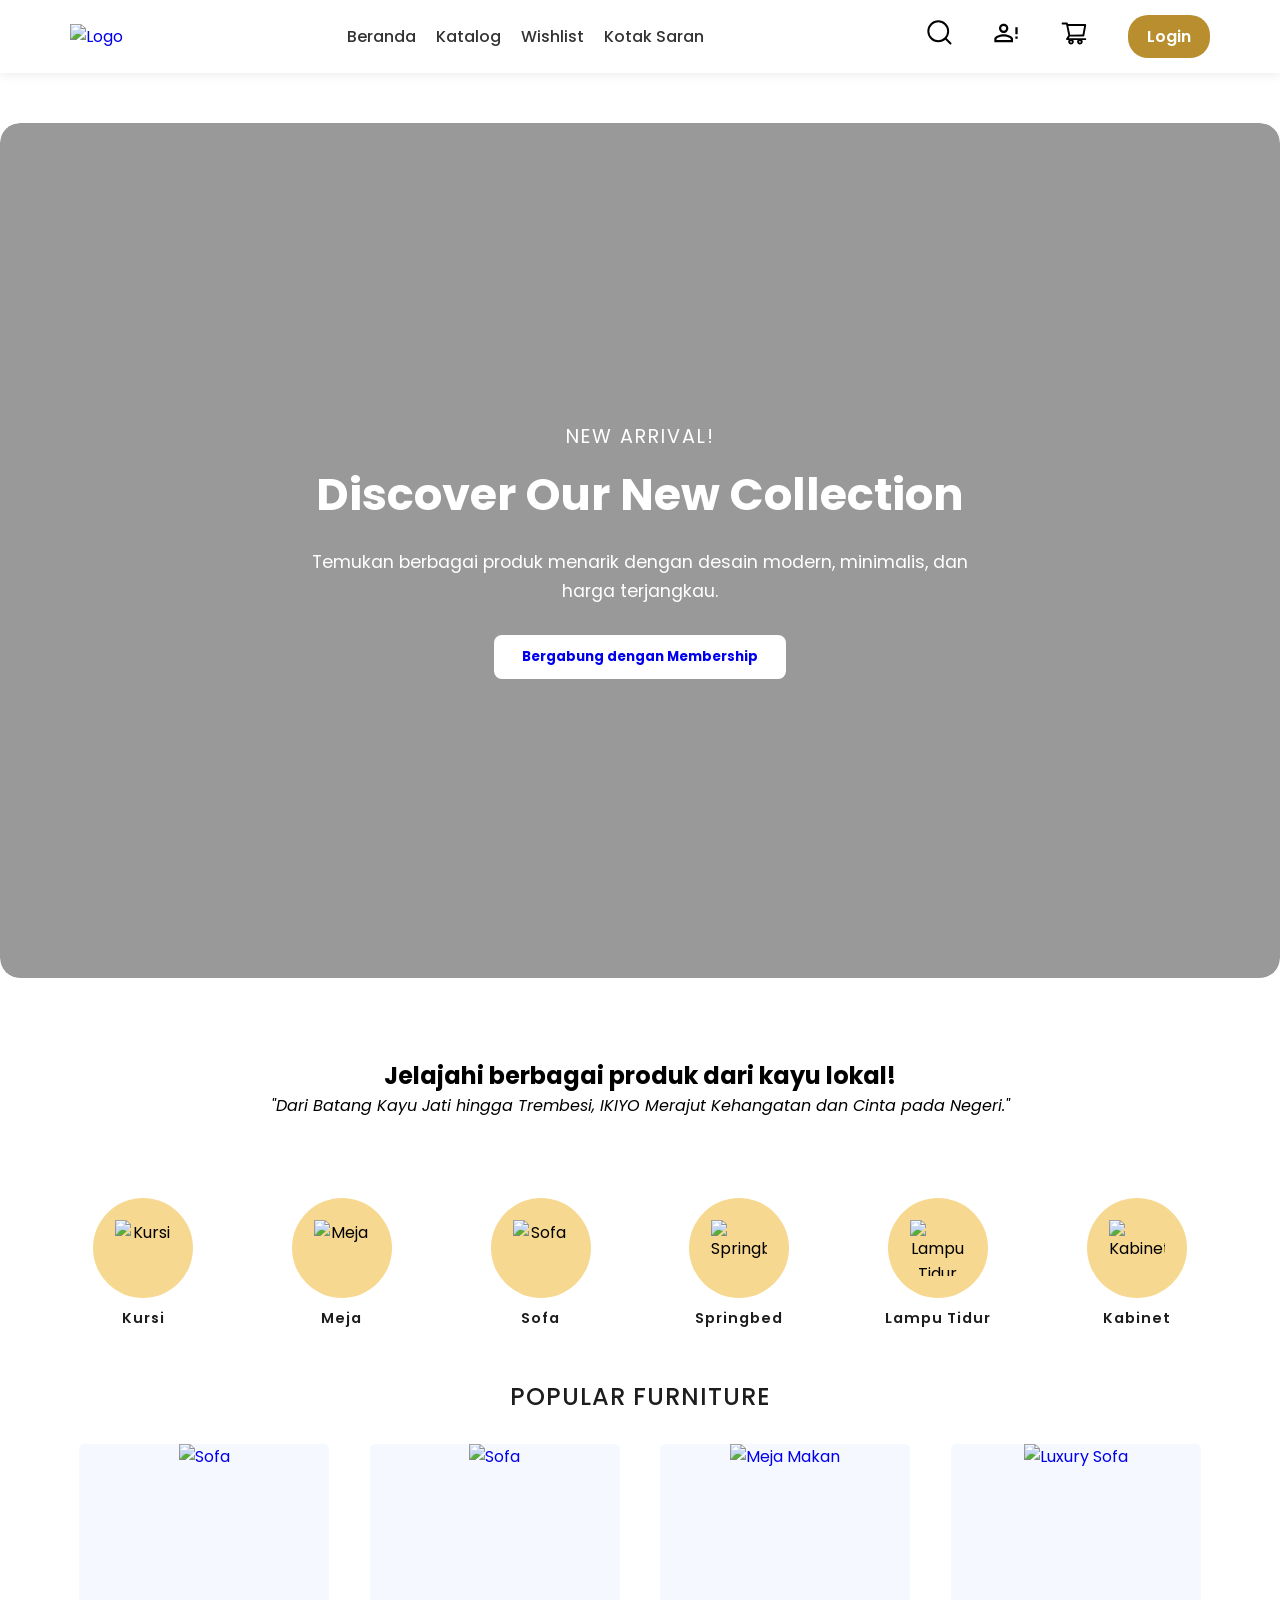
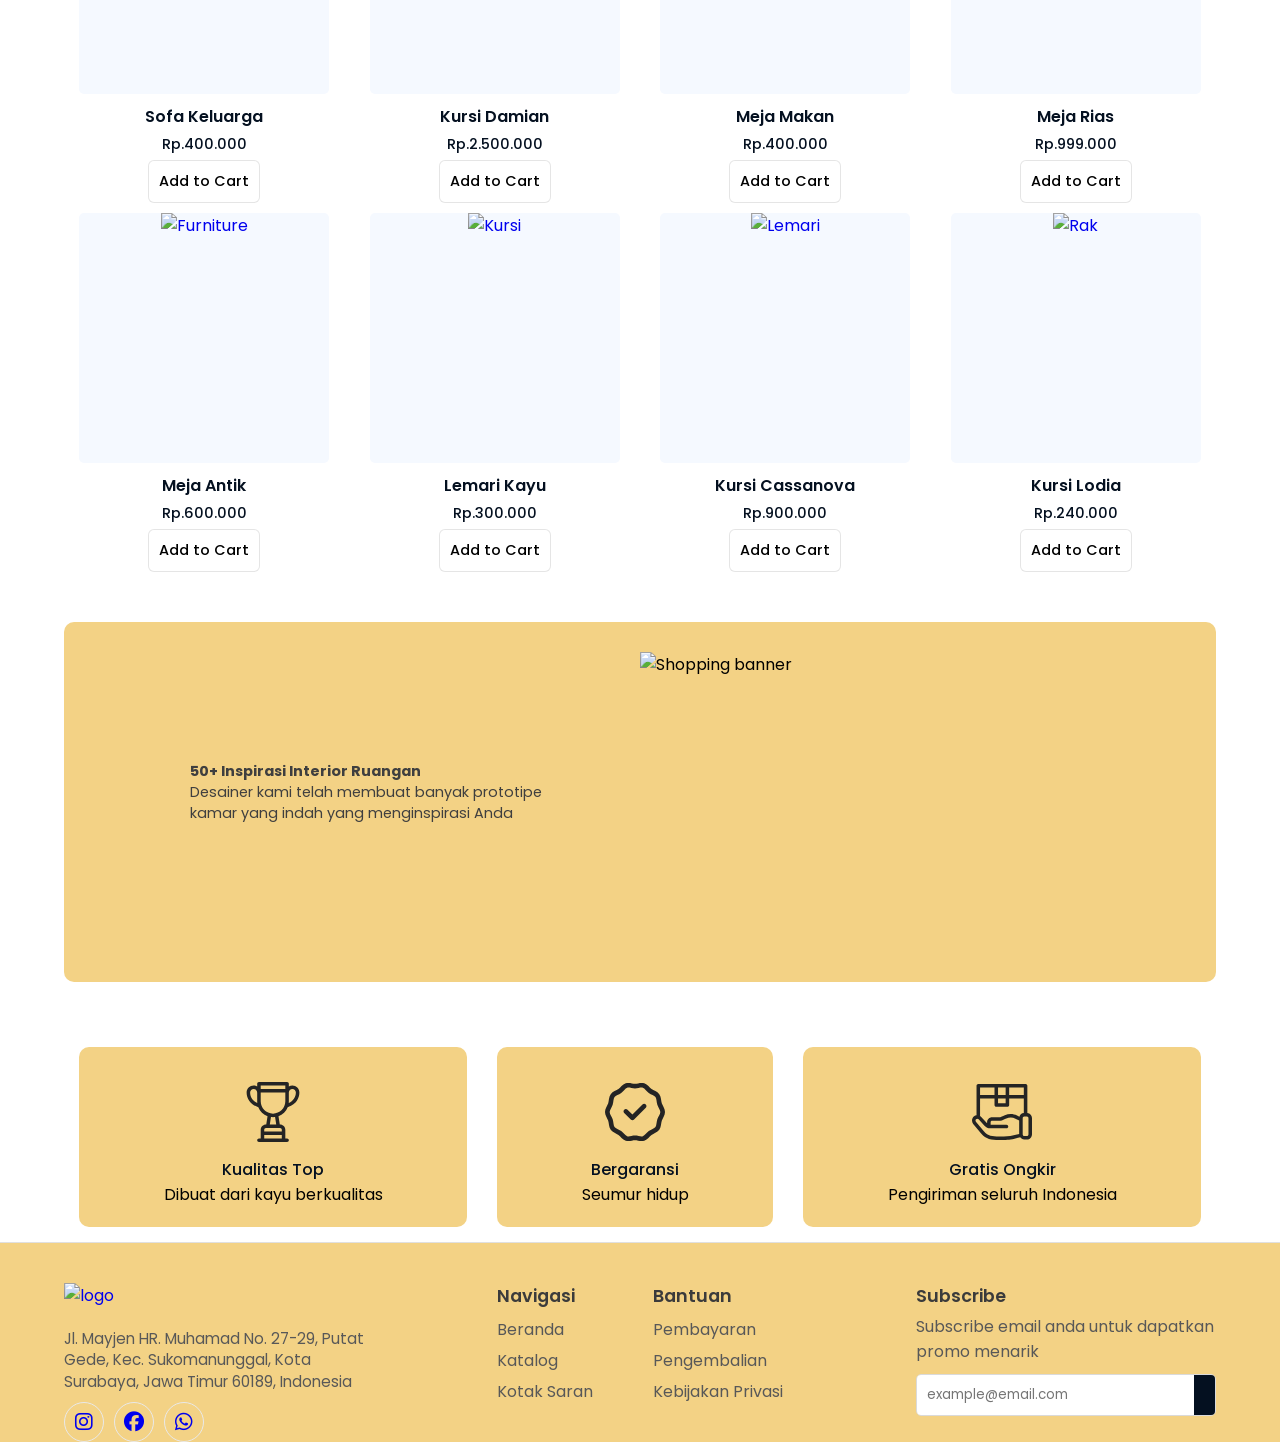
==== index.html @ f214eb93 "Rename Pemweb.html to index.html" ====
<!DOCTYPE html>
<html lang="en">
<head>
    <meta charset="UTF-8">
    <meta name="viewport" content="width=device-width, initial-scale=1.0">
    <!-- Font Awesome Icons -->
    <link
      href="https://cdnjs.cloudflare.com/ajax/libs/font-awesome/6.5.0/css/all.min.css"
      rel="stylesheet"
    />
    <!------------------- Bagian Judul--------------------->
        <title>IKIYO Furniture</title>
    <!----------------------CSS eksternal-------------------->
        <link rel="stylesheet" href="pemweb.css"/>
    <!--------------------Input Ikon------------------------->
        <link rel="shortcut icon" href="images/IKIYO LOGO.png"/>
    <!--------------------Import font------------------------->
        <link rel="preconnect" href="https://fonts.googleapis.com">
        <link rel="preconnect" href="https://fonts.gstatic.com" crossorigin>
        <link href="https://fonts.googleapis.com/css2?family=Poppins:ital,wght@0,100;0,200;0,300;0,400;0,500;0,600;0,700;0,800;0,900;1,100;1,200;1,300;1,400;1,500;1,600;1,700;1,800;1,900&display=swap" rel="stylesheet">

    <!------------------Header--------------------->
<header>
  <nav class="navigation">
    <!-- Logo -->
    <a href="#" class="logo">
      <img src="images/IKIYO LOGO.png" width="200" height="200" alt="Logo">
    </a>

    <!-- Menu -->
    <ul class="menu">
      <li><a href="pemweb.html">Beranda</a></li>
      <li><a href="pemweb.catalogue.html">Katalog</a></li>
      <li><a href="#" id="header-wishlist">Wishlist</a></li>
      <li><a href="Kotak-saran.html">Kotak Saran</a></li>
    </ul>
    <!-- Right Side -->
    <div class="nav-right">
        <div class="nav-icons">
                <!----buttons------->
                <div class="nav-search-butttons">
                         <a href="#" class="nav-search">
                            <div class="search-icon">
                                 <svg width="25" height="25" viewBox="0 0 25 25" fill="none" xmlns="http://www.w3.org/2000/svg">
                                <path d="M23.5 23.5L18.2663 18.257M21.1666 11.25C21.1666 13.88 20.1219 16.4024 18.2621 18.2621C16.4024 20.1219 13.88 21.1666 11.25 21.1666C8.61992 21.1666 6.09757 20.1219 4.23784 18.2621C2.3781 16.4024 1.33331 13.88 1.33331 11.25C1.33331 8.61992 2.3781 6.09757 4.23784 4.23784C6.09757 2.3781 8.61992 1.33331 11.25 1.33331C13.88 1.33331 16.4024 2.3781 18.2621 4.23784C20.1219 6.09757 21.1666 8.61992 21.1666 11.25V11.25Z" stroke="black" stroke-width="2" stroke-linecap="round"/>
                                </svg>
                            </div>
                        </a>
                </div>
                <!----------user profile---------------->
                <div class="nav-user">
                    <a href="Profile.html" class="nav-user">
                        <div class="profile-icon">
                                <svg width="28" height="28" viewBox="0 0 28 28" fill="none" xmlns="http://www.w3.org/2000/svg">
                                    <path d="M23.3333 14V8.16669H25.6666V15.1667H23.3333M23.3333 19.8334H25.6666V17.5H23.3333M11.6666 15.1667C14.7816 15.1667 21 16.73 21 19.8334V23.3334H2.33331V19.8334C2.33331 16.73 8.55165 15.1667 11.6666 15.1667ZM11.6666 4.66669C12.9043 4.66669 14.0913 5.15835 14.9665 6.03352C15.8416 6.90869 16.3333 8.09568 16.3333 9.33335C16.3333 10.571 15.8416 11.758 14.9665 12.6332C14.0913 13.5084 12.9043 14 11.6666 14C10.429 14 9.24198 13.5084 8.36682 12.6332C7.49164 11.758 6.99998 10.571 6.99998 9.33335C6.99998 8.09568 7.49164 6.90869 8.36682 6.03352C9.24198 5.15835 10.429 4.66669 11.6666 4.66669ZM11.6666 17.3834C8.20165 17.3834 4.54998 19.0867 4.54998 19.8334V21.1167H18.7833V19.8334C18.7833 19.0867 15.1316 17.3834 11.6666 17.3834ZM11.6666 6.88335C11.0169 6.88335 10.3937 7.14148 9.93424 7.60094C9.47477 8.06041 9.21665 8.68357 9.21665 9.33335C9.21665 9.98313 9.47477 10.6063 9.93424 11.0658C10.3937 11.5252 11.0169 11.7834 11.6666 11.7834C12.3164 11.7834 12.9396 11.5252 13.3991 11.0658C13.8585 10.6063 14.1166 9.98313 14.1166 9.33335C14.1166 8.68357 13.8585 8.06041 13.3991 7.60094C12.9396 7.14148 12.3164 6.88335 11.6666 6.88335Z" fill="black"/>
                                </svg>
                        </div>
                     </a>
                </div>
            <!-- Right side: cart + auth -->
            <div class="cart-icon">
                    <a href="cart.html" class="nav-cart">
                        <svg width="28" height="28" viewBox="0 0 28 28" fill="none" xmlns="http://www.w3.org/2000/svg">
                            <path d="M25.2355 19.1926H8.95234L9.76991 17.5273L23.3543 17.5027C23.8137 17.5027 24.2074 17.1746 24.2894 16.7207L26.1707 6.19062C26.2199 5.91445 26.1461 5.63008 25.9656 5.41406C25.8764 5.30775 25.7652 5.22211 25.6396 5.16309C25.514 5.10407 25.377 5.07308 25.2383 5.07227L7.95702 5.01484L7.80937 4.32031C7.7164 3.87734 7.31718 3.55469 6.86328 3.55469H2.63867C2.38267 3.55469 2.13716 3.65638 1.95614 3.8374C1.77513 4.01841 1.67343 4.26393 1.67343 4.51992C1.67343 4.77592 1.77513 5.02143 1.95614 5.20245C2.13716 5.38346 2.38267 5.48516 2.63867 5.48516H6.08124L6.72656 8.55312L8.31523 16.2449L6.26992 19.5836C6.1637 19.727 6.09972 19.8972 6.08523 20.075C6.07073 20.2528 6.10629 20.4312 6.18788 20.5898C6.35195 20.9152 6.68281 21.1203 7.04921 21.1203H8.7664C8.40032 21.6065 8.20258 22.1988 8.20312 22.8074C8.20312 24.3551 9.46093 25.6129 11.0086 25.6129C12.5562 25.6129 13.8141 24.3551 13.8141 22.8074C13.8141 22.1977 13.6117 21.6043 13.2508 21.1203H17.6559C17.2898 21.6065 17.092 22.1988 17.0926 22.8074C17.0926 24.3551 18.3504 25.6129 19.898 25.6129C21.4457 25.6129 22.7035 24.3551 22.7035 22.8074C22.7035 22.1977 22.5012 21.6043 22.1402 21.1203H25.2383C25.7687 21.1203 26.2035 20.6883 26.2035 20.1551C26.2019 19.8994 26.0993 19.6546 25.9179 19.4743C25.7366 19.294 25.4913 19.1927 25.2355 19.1926ZM8.35898 6.91797L24.1035 6.96992L22.5613 15.6051L10.1937 15.627L8.35898 6.91797ZM11.0086 23.6715C10.5328 23.6715 10.1445 23.2832 10.1445 22.8074C10.1445 22.3316 10.5328 21.9434 11.0086 21.9434C11.4844 21.9434 11.8726 22.3316 11.8726 22.8074C11.8726 23.0366 11.7816 23.2564 11.6196 23.4184C11.4575 23.5805 11.2378 23.6715 11.0086 23.6715ZM19.898 23.6715C19.4223 23.6715 19.034 23.2832 19.034 22.8074C19.034 22.3316 19.4223 21.9434 19.898 21.9434C20.3738 21.9434 20.7621 22.3316 20.7621 22.8074C20.7621 23.0366 20.6711 23.2564 20.509 23.4184C20.347 23.5805 20.1272 23.6715 19.898 23.6715Z" fill="black"/>
                        </svg>
                        <span class="cart-count">0</span>
                    </a>
            </div>
            <!-----login-->
                        <div class="auth-buttons">
                            <a href="#" class="login">Login</a>
                        </div>
        </div>
    </div>
  </nav>
</header>
<script src="https://kit.fontawesome.com/a076d05399.js" crossorigin="anonymous"></script>
</head>

<body>
    
    <!----------------landing page------------------>
    <section class="hero">
        <div class="hero-content">
            <span>New Arrival!</span>
            <h1>Discover Our New Collection</h1>
            <p>Temukan berbagai produk menarik dengan desain modern, minimalis, dan harga terjangkau.</p>
                <button><a href="membership.html">Bergabung dengan Membership</a></button>
        </div>
    </section>

    <section class="produk">
        <h2 style="text-align: center;">Jelajahi berbagai produk dari kayu lokal!</h2>
        <p style="text-align: center;"><i>"Dari Batang Kayu Jati hingga Trembesi, IKIYO Merajut Kehangatan dan Cinta pada Negeri."</i></p>
    </section>
    <!----------------------Kategori------------------------>
        <section id="category">

        <a href="pemweb.catalogue.html" class="category-box">
            <div class="category-img">
                <img src="images/c1.png" alt="Kursi">
            </div>
             <strong>Kursi</strong>
        </a>

        <a href="pemweb.catalogue.html" class="category-box">
            <div class="category-img">
                <img src="images/c2.png" alt="Meja">
             </div>
                <strong>Meja</strong>
         </a>

         <a href="pemweb.catalogue.html" class="category-box">
            <div class="category-img">
             <img src="images/c3.png" alt="Sofa">
             </div>
            <strong>Sofa</strong>
        </a>

        <a href="pemweb.catalogue.html" class="category-box">
             <div class="category-img">
                 <img src="images/c4.png" alt="Springbed">
            </div>
            <strong>Springbed</strong>
        </a>

         <a href="pemweb.catalogue.html" class="category-box">
             <div class="category-img">
                <img src="images/c5.webp" alt="Lampu Tidur">
            </div>
                <strong>Lampu Tidur</strong>
        </a>

         <a href="pemweb.catalogue.html" class="category-box">
            <div class="category-img">
                <img src="images/c6.png" alt="Kabinet">
            </div>
            <strong>Kabinet</strong>
        </a>
    </section>

    
<!-------------------------------search---------------------->
<div class="search-bar">
  <div class="search-input">
    <input type="text" placeholder="Pencarian Produk" name="search"/>
    <!-- cancel-button -->
    <a href="#" class="search-cancel">
      <svg xmlns="http://www.w3.org/2000/svg" width="24" height="24" viewBox="0 0 24 24">
        <path fill="currentColor" d="M12 2C6.47 2 2 6.47 2 12s4.47 10 10 10s10-4.47 10-10S17.53 2 12 2m5 13.59L15.59 17L12 13.41L8.41 17L7 15.59L10.59 12L7 8.41L8.41 7L12 10.59L15.59 7L17 8.41L13.41 12z"/>
      </svg>
    </a>
  </div>
</div>

    <!-----LOGIN AND SIGNUP----------->
    <div class="form">
        <!---LOGIN---------->
        <div class="login-form">
            <!---CancelBtn-->
            <a href="#" class="form-cancel">
                <svg xmlns="http://www.w3.org/2000/svg" width="20" height="30" viewBox="0 0 20 20" fill="none">
            <path fill-rule="evenodd" clip-rule="evenodd" d="M10 0C4.47727 0 0 4.47727 0 10C0 15.5227 4.47727 20 10 20C15.5227 20 20 15.5227 20 10C20 4.47727 15.5227 0 10 0ZM13.37 7.91545C13.5356 7.744 13.6272 7.51436 13.6252 7.276C13.6231 7.03764 13.5275 6.80963 13.3589 6.64107C13.1904 6.47252 12.9624 6.37691 12.724 6.37484C12.4856 6.37277 12.256 6.4644 12.0845 6.63L10 8.71455L7.91545 6.63C7.83159 6.54317 7.73128 6.47392 7.62037 6.42627C7.50946 6.37863 7.39016 6.35355 7.26946 6.3525C7.14875 6.35145 7.02904 6.37445 6.91731 6.42016C6.80559 6.46587 6.70409 6.53338 6.61873 6.61873C6.53338 6.70409 6.46587 6.80559 6.42016 6.91731C6.37445 7.02904 6.35145 7.14875 6.3525 7.26946C6.35355 7.39016 6.37863 7.50946 6.42627 7.62037C6.47392 7.73128 6.54317 7.83159 6.63 7.91545L8.71455 10L6.63 12.0845C6.54317 12.1684 6.47392 12.2687 6.42627 12.3796C6.37863 12.4905 6.35355 12.6098 6.3525 12.7305C6.35145 12.8513 6.37445 12.971 6.42016 13.0827C6.46587 13.1944 6.53338 13.2959 6.61873 13.3813C6.70409 13.4666 6.80559 13.5341 6.91731 13.5798C7.02904 13.6255 7.14875 13.6486 7.26946 13.6475C7.39016 13.6465 7.50946 13.6214 7.62037 13.5737C7.73128 13.5261 7.83159 13.4568 7.91545 13.37L10 11.2855L12.0845 13.37C12.256 13.5356 12.4856 13.6272 12.724 13.6252C12.9624 13.6231 13.1904 13.5275 13.3589 13.3589C13.5275 13.1904 13.6231 12.9624 13.6252 12.724C13.6272 12.4856 13.5356 12.256 13.37 12.0845L11.2855 10L13.37 7.91545Z" fill="#9F9F9F"/>
            </svg>
            </a>
            <strong>LOGIN</strong>
            <!---Input---->
            <form>
                <input type="email" placeholder="example@gmail.com" name="email" required>
                <input type="password" placeholder="Password" name="password" required>
                <input type="submit" value="Log In"/>
            </form>
            <!----forget signup---->
            <div class="form-btns">
                <a href="#" class="Forget">Forget Your Password?</a>
                <a href="#" class="sign-up-btn">Create Account</a>
            </div>
        </div>

         <!---SIGNUP---------->
        <div class="sign-up-form">
            <!---CancelBtn-->
            <a href="#" class="form-cancel">
                <svg xmlns="http://www.w3.org/2000/svg" width="20" height="30" viewBox="0 0 20 20" fill="none">
            <path fill-rule="evenodd" clip-rule="evenodd" d="M10 0C4.47727 0 0 4.47727 0 10C0 15.5227 4.47727 20 10 20C15.5227 20 20 15.5227 20 10C20 4.47727 15.5227 0 10 0ZM13.37 7.91545C13.5356 7.744 13.6272 7.51436 13.6252 7.276C13.6231 7.03764 13.5275 6.80963 13.3589 6.64107C13.1904 6.47252 12.9624 6.37691 12.724 6.37484C12.4856 6.37277 12.256 6.4644 12.0845 6.63L10 8.71455L7.91545 6.63C7.83159 6.54317 7.73128 6.47392 7.62037 6.42627C7.50946 6.37863 7.39016 6.35355 7.26946 6.3525C7.14875 6.35145 7.02904 6.37445 6.91731 6.42016C6.80559 6.46587 6.70409 6.53338 6.61873 6.61873C6.53338 6.70409 6.46587 6.80559 6.42016 6.91731C6.37445 7.02904 6.35145 7.14875 6.3525 7.26946C6.35355 7.39016 6.37863 7.50946 6.42627 7.62037C6.47392 7.73128 6.54317 7.83159 6.63 7.91545L8.71455 10L6.63 12.0845C6.54317 12.1684 6.47392 12.2687 6.42627 12.3796C6.37863 12.4905 6.35355 12.6098 6.3525 12.7305C6.35145 12.8513 6.37445 12.971 6.42016 13.0827C6.46587 13.1944 6.53338 13.2959 6.61873 13.3813C6.70409 13.4666 6.80559 13.5341 6.91731 13.5798C7.02904 13.6255 7.14875 13.6486 7.26946 13.6475C7.39016 13.6465 7.50946 13.6214 7.62037 13.5737C7.73128 13.5261 7.83159 13.4568 7.91545 13.37L10 11.2855L12.0845 13.37C12.256 13.5356 12.4856 13.6272 12.724 13.6252C12.9624 13.6231 13.1904 13.5275 13.3589 13.3589C13.5275 13.1904 13.6231 12.9624 13.6252 12.724C13.6272 12.4856 13.5356 12.256 13.37 12.0845L11.2855 10L13.37 7.91545Z" fill="#9F9F9F"/>
            </svg>
            </a>
            <strong>Sign Up</strong>
            <!---Input---->
            <form>
                <input type="text" placeholder="Nama Lengkap" name="fullname" required>
                <input type="email" placeholder="example@gmail.com" name="email" required>
                <input type="password" placeholder="Password" name="password" required>
                <input type="submit" value="Sign Up"/>
            </form>
            <!----forget signup---->
            <div class="form-btns">
                <a href="#" class="already-account">Already Have Account?</a>
            </div>
        </div>
    </div>
    
            <!--==================Popular Section=================-->
        <section id="popular">
            <h2>Popular Furniture</h2>
            <div class="popular-container">
                <!---Product-Container========--->
                <div class="popular-product-container">

                    <!-- Produk 1 -->
        <div class="product-box">
            <a href="product-detail.html" class="product-box-img">
                <img src="https://i.pinimg.com/1200x/3e/c2/d0/3ec2d06b4968f35066f2178bd11d0151.jpg" alt="Sofa">
            </a>
            <div class="product-box-text">
                <a href="#" class="product-text-title"> Sofa Keluarga</a>
                <span class="price">Rp.400.000</span>
                <button type="button" class="add-to-cart" data-name="Sofa Keluarga" data-price="400000" data-image="https://i.pinimg.com/1200x/3e/c2/d0/3ec2d06b4968f35066f2178bd11d0151.jpg">
                 Add to Cart
                </button>
            </div>
        </div>

        <!-- Produk 2 -->
        <div class="product-box">
            <a href="product-detail.html" class="product-box-img">
                <img src="images/p3.webp" alt="Sofa">
            </a>
            <div class="product-box-text">
                <a href="#" class="product-text-title">Kursi Damian</a>
                <span class="price">Rp.2.500.000</span>
                <button type="button" class="add-to-cart" data-name="Kursi Damian" data-price="2500000" data-image="images/p3.webp">
                 Add to Cart
                </button>
            </div>
        </div>

        <!-- Produk 3 -->
        <div class="product-box">
            <a href="product-detail.html" class="product-box-img">
                <img src="https://i.pinimg.com/736x/cb/57/8c/cb578c3f05c75f3f75efc2b207c897d7.jpg" alt="Meja Makan">
            </a>
            <div class="product-box-text">
                <a href="#" class="product-text-title">Meja Makan</a>
                <span class="price">Rp.400.000</span>
                <button type="button" class="add-to-cart" data-name="Meja Makan" data-price="400000" data-image="https://i.pinimg.com/736x/cb/57/8c/cb578c3f05c75f3f75efc2b207c897d7.jpg">
                 Add to Cart
                </button>
            </div>
        </div>

        <!-- Produk 4 -->
        <div class="product-box">
            <a href="product-detail.html" class="product-box-img">
                <img src="images/p10.png" alt="Luxury Sofa">
            </a>
            <div class="product-box-text">
                <a href="#" class="product-text-title">Meja Rias</a>
                <span class="price">Rp.999.000</span>
                <button type="button" class="add-to-cart" data-name="Meja Rias" data-price="999000" data-image="images/p10.png">
                    Add to Cart
                </button>
            </div>
        </div>

        <!-- Produk 5 (baris kedua) -->
        <div class="product-box">
            <a href="product-detail.html" class="product-box-img">
                <img src="images/p4.webp" alt="Furniture">
            </a>
            <div class="product-box-text">
                <a href="#" class="product-text-title">Meja Antik</a>
                <span class="price">Rp.600.000</span>
                 <button type="button" class="add-to-cart" data-name="Meja Antik" data-price="600000" data-image="images/p4.webp">
                    Add to Cart
                </button>
            </div>
        </div>

        <!-- Produk 6 -->
        <div class="product-box">
            <a href="product-detail.html" class="product-box-img">
                <img src="images/c6.png" alt="Kursi">
            </a>
            <div class="product-box-text">
                <a href="#" class="product-text-title">Lemari Kayu</a>
                <span class="price">Rp.300.000</span>
                <button type="button" class="add-to-cart" data-name="Lemari Kayu" data-price="300000" data-image="images/c6.png">
                    Add to Cart
                </button>
            </div>
        </div>

        <!-- Produk 7 -->
        <div class="product-box">
            <a href="product-detail.html" class="product-box-img">
                <img src="images/p4.png" alt="Lemari">
            </a>
            <div class="product-box-text">
                <a href="#" class="product-text-title">Kursi Cassanova </a>
                <span class="price">Rp.900.000</span>
                <button type="button" class="add-to-cart" data-name="Kursi Cassanova" data-price="900000" data-image="images/p4.png">
                    Add to Cart
                </button>
            </div>
        </div>

        <!-- Produk 8 -->
        <div class="product-box">
            <a href="product-detail.html" class="product-box-img">
                <img src="images/p2.webp" alt="Rak">
            </a>
            <div class="product-box-text">
                <a href="#" class="product-text-title">Kursi Lodia</a>
                <span class="price">Rp.240.000</span>
                <button type="button" class="add-to-cart" data-name="Kursi Lodia" data-price="240000" data-image="images/p2.webp">
                    Add to Cart
                </button>
            </div>
        </div>

    </div>
</section>

    <script>
        //for login Signup=================//
        document.addEventListener('click', function(event){
            
            if (event.target.closest('.login, .already-account')) {
                const formElement = document.querySelector('.form');
                formElement.classList.add('login-active');
                formElement.classList.remove('sign-up-active');
            }

            
            else if (event.target.closest('.sign-up-btn')) {
                const formElement = document.querySelector('.form');
                formElement.classList.remove('login-active');
                formElement.classList.add('sign-up-active');
            }

            
            else if (event.target.closest('.form-cancel')) {
                const formElement = document.querySelector('.form');
                formElement.classList.remove('login-active');
                formElement.classList.remove('sign-up-active');
            }
        })
    </script>
             <!-------------Shopping Banner----------------->
            <section id="shopping-banner">
                <div class="shopping-banner-container">
                    <!-----text-->
                    <div class="shopping-banner-text">
                        <h4>50+ Inspirasi Interior Ruangan</h4>
                        <p>Desainer kami telah membuat banyak prototipe kamar yang indah yang menginspirasi Anda</p>
                        <div class="shopping-banner-button">
                        </div>
                        
                    </div>
                    <!----img-->
                    <div class="shopping-banner-img">
                        <img src="images/shop.png" alt="Shopping banner"/>

                    </div>
                </div>
            </section>
        </section>
        </div>
                <!---Services--=========-->
        <section class="services">
            <!--service-box---->
            <div class="service-box">
                <svg xmlns="http://www.w3.org/2000/svg" width="54" height="60" viewBox="0 0 54 60" fill="none">
                <path d="M46.3547 3.51562C45.0744 3.51562 43.8741 3.86121 42.839 4.46156V1.75781C42.839 0.787031 42.052 0 41.0812 0H12.9562C11.9853 0 11.1983 0.787031 11.1983 1.75781V4.48301C10.155 3.8693 8.94102 3.51562 7.64551 3.51562C3.76848 3.51562 0.614258 6.66984 0.614258 10.5469C0.614258 13.5041 1.49059 16.3615 3.14844 18.8102C5.97078 22.9789 9.45113 24.0607 12.331 25.2127C13.9916 29.348 17.3496 32.6252 21.5384 34.1769L20.2422 42.4219H19.9875C17.0797 42.4219 14.714 44.7875 14.714 47.6953V56.4844H12.9562C11.9854 56.4844 11.1984 57.2714 11.1984 58.2422C11.1984 59.213 11.9854 60 12.9562 60H41.0812C42.052 60 42.839 59.213 42.839 58.2422C42.839 57.2714 42.052 56.4844 41.0812 56.4844H39.3234V47.6953C39.3234 44.7875 36.9577 42.4219 34.05 42.4219H33.7952L32.4991 34.177C36.6941 32.623 40.0558 29.3386 41.7139 25.1948C44.4344 24.1066 48.0005 23.0217 50.8518 18.8102C52.5097 16.3615 53.386 13.504 53.386 10.5469C53.3859 6.66984 50.2317 3.51562 46.3547 3.51562ZM11.1853 20.968C6.89926 19.2536 4.12988 15.1631 4.12988 10.5469C4.12988 8.60836 5.70699 7.03125 7.64551 7.03125C9.58402 7.03125 11.1611 8.60836 11.1611 10.5469C11.1611 10.6705 11.1741 10.791 11.1984 10.9073V19.3359C11.1984 19.9009 11.2288 20.4588 11.2869 21.0087L11.1853 20.968ZM35.8078 56.4844H18.2296V52.9688H35.8078V56.4844ZM34.05 45.9375C35.0192 45.9375 35.8078 46.7261 35.8078 47.6953V49.4531H18.2296V47.6953C18.2296 46.7261 19.0182 45.9375 19.9875 45.9375C20.9411 45.9375 31.8134 45.9375 34.05 45.9375ZM23.801 42.4219L24.9642 35.023C25.6368 35.1107 26.3225 35.1562 27.0187 35.1562C27.7149 35.1562 28.4006 35.1105 29.0732 35.023L30.2364 42.4219H23.801ZM39.3234 19.3359C39.3234 26.1207 33.8035 31.6406 27.0187 31.6406C20.2339 31.6406 14.714 26.1207 14.714 19.3359V10.5469H39.3234V19.3359ZM39.3234 7.03125H14.714V3.51562H39.3234V7.03125ZM42.8148 20.968L42.7523 20.993C42.8093 20.4483 42.8389 19.8955 42.8389 19.3359V10.5469C42.839 8.60836 44.4161 7.03125 46.3547 7.03125C48.2932 7.03125 49.8703 8.60836 49.8703 10.5469C49.8703 15.1631 47.1009 19.2537 42.8148 20.968Z" fill="#242424"/>
                </svg>
                <span>Kualitas Top</span>
                <p>Dibuat dari kayu berkualitas</p>
            </div>

              <!--service-box---->
            <div class="service-box">
                <svg xmlns="http://www.w3.org/2000/svg" width="60" height="60" viewBox="0 0 60 60" fill="none">
                <g clip-path="url(#clip0_1431_3809)">
                <path d="M56.786 21.2612C55.9943 18.8096 56.3318 15.1296 54.274 12.2881C52.2 9.42431 48.5929 8.61033 46.556 7.12064C44.5406 5.64666 42.6656 2.43912 39.2755 1.33287C35.981 0.257791 32.6121 1.71666 30 1.71666C27.3882 1.71666 24.0196 0.257439 20.7245 1.33275C17.335 2.43877 15.4584 5.64701 13.4443 7.12029C11.4097 8.60822 7.79988 9.42443 5.72625 12.2878C3.6702 15.1269 4.0043 18.8154 3.21398 21.2611C2.46187 23.5888 0 26.3824 0 30.0002C0 33.6203 2.45906 36.4031 3.21398 38.7392C4.0057 41.1908 3.6682 44.8708 5.72602 47.7123C7.79988 50.5762 11.4069 51.3901 13.444 52.8799C15.459 54.3536 17.3344 57.5614 20.7245 58.6676C24.0168 59.7419 27.3909 58.2838 30 58.2838C32.6054 58.2838 35.9875 59.7404 39.2755 58.6677C42.6652 57.5617 44.5405 54.3541 46.5557 52.8801C48.5903 51.3922 52.2001 50.576 54.2738 47.7126C56.3299 44.8734 55.9956 41.1853 56.786 38.7394C57.5381 36.4115 60 33.6179 60 30.0002C60 26.3804 57.5415 23.5984 56.786 21.2612ZM52.3257 37.2979C51.4029 40.1544 51.6446 43.3512 50.4775 44.9629C49.2946 46.5962 46.1869 47.3422 43.7889 49.0963C41.4171 50.8308 39.7548 53.5803 37.8214 54.2111C35.9924 54.8081 33.0116 53.596 30.0001 53.596C26.9666 53.596 24.0165 54.8107 22.1787 54.2111C20.2455 53.5803 18.5856 50.8326 16.2113 49.0962C13.8274 47.3528 10.702 46.5914 9.52254 44.9627C8.3591 43.3563 8.59172 40.1374 7.67449 37.2981C6.77543 34.5162 4.6875 32.1074 4.6875 30.0002C4.6875 27.891 6.77355 25.4905 7.67426 22.7025C8.59711 19.8461 8.35535 16.6492 9.52254 15.0375C10.7047 13.4053 13.8148 12.6568 16.2113 10.9042C18.5905 9.16404 20.2424 6.42103 22.1784 5.78928C24.006 5.19303 26.9965 6.40439 29.9999 6.40439C33.0389 6.40439 35.9816 5.18892 37.8213 5.78928C39.7542 6.41998 41.4156 9.16873 43.7889 10.9043C46.1723 12.6477 49.298 13.409 50.4775 15.0376C51.6411 16.6444 51.4072 19.86 52.3255 22.7022V22.7024C53.2246 25.4843 55.3125 27.8931 55.3125 30.0002C55.3125 32.1095 53.2264 34.5099 52.3257 37.2979ZM40.798 22.4774C41.7134 23.3927 41.7134 24.8767 40.798 25.7919L29.0668 37.5231C28.1515 38.4384 26.6674 38.4383 25.7522 37.5231L19.2021 30.973C18.2868 30.0576 18.2866 28.5737 19.202 27.6585C20.1173 26.7432 21.6015 26.7431 22.5165 27.6585L27.4095 32.5513L37.4832 22.4775C38.3986 21.5621 39.8827 21.5621 40.798 22.4774Z" fill="#242424"/>
                </g>
                <defs>
                <clipPath id="clip0_1431_3809">
                <rect width="60" height="60" fill="white"/>
                </clipPath>
                </defs>
                </svg>
                <span>Bergaransi</span>
                <p>Seumur hidup</p>
            </div>

              <!--service-box---->
            <div class="service-box">
                <svg xmlns="http://www.w3.org/2000/svg" width="60" height="60" viewBox="0 0 60 60" fill="none">
                <path d="M55.3479 31.102V3.7797C55.3479 2.80495 54.5577 2.01471 53.5829 2.01471H6.29511C5.32036 2.01471 4.53012 2.80495 4.53012 3.7797V33.2801C3.67869 33.4041 2.84632 33.7346 2.10997 34.2813C-0.211348 35.9273 -0.760378 39.611 1.18405 41.8828L9.13392 51.5204C14.0549 57.2798 19.2825 57.9855 27.0539 57.9855C33.7228 57.9855 36.7043 58.0149 42.5165 56.6906L48.176 55.3369C49.0936 56.6184 50.5505 57.4486 52.1883 57.4486H54.9762C57.7463 57.4486 60 55.0744 60 52.1562V36.3785C60.0001 33.592 57.9449 31.3032 55.3479 31.102ZM47.4147 34.7327L45.063 33.5382C41.1964 31.5865 36.7259 31.5143 32.7982 33.3403C31.7266 33.7618 29.3894 35.1759 28.1771 35.1286H20.0167C17.3099 35.1286 15.1077 37.3307 15.1077 40.0376V41.3248C15.0925 41.3088 15.0766 41.2936 15.0617 41.2774L9.23429 34.952C8.88164 34.5692 8.48546 34.249 8.06022 33.992V16.481H22.5041V22.951C22.5041 23.9258 23.2943 24.716 24.2691 24.716H35.4063C36.381 24.716 37.1712 23.9258 37.1712 22.951V16.481H51.8181V31.1019C49.7559 31.2612 48.0363 32.7365 47.4147 34.7327ZM26.0339 16.481H33.6412V21.186H26.0339V16.481ZM51.818 12.9511H37.1712V5.54469H51.8181V12.9511H51.818ZM33.6413 5.54469V12.9512H26.034V5.54469H33.6413ZM22.504 5.54469V12.9512H8.0601V5.54469H22.504ZM41.6973 53.2568C36.3282 54.4866 33.0946 54.4368 27.1172 54.4368C19.8219 54.4368 16.297 54.3189 11.8572 49.2741L3.90731 39.6364C2.5245 37.8358 5.02914 35.7101 6.63811 37.3436L12.4655 43.6691C14.0056 45.2941 15.9437 46.1885 18.3325 46.2411H34.4889C35.4637 46.2411 36.2539 45.4509 36.2539 44.4761C36.2539 43.5014 35.4637 42.7111 34.4889 42.7111H18.6376V40.0374C18.6376 39.2771 19.2561 38.6584 20.0166 38.6584H28.177C30.0154 38.79 32.6689 37.255 34.2863 36.5411C37.228 35.1733 40.5763 35.2275 43.4684 36.6872L47.1647 38.5647V51.949L41.6973 53.2568ZM56.4701 52.1561C56.4701 53.1279 55.8 53.9185 54.9763 53.9185H52.1884C51.3647 53.9185 50.6947 53.1279 50.6947 52.1561V36.3785C50.6947 35.4067 51.3648 34.616 52.1884 34.616H54.9763C55.8 34.616 56.4701 35.4065 56.4701 36.3785V52.1561Z" fill="#242424"/>
                </svg>
                <span>Gratis Ongkir</span>
                <p>Pengiriman seluruh Indonesia</p>
            </div>
        </section>
        
    <footer class="footer">
    <div class="footer-container">
        <!-- Profil Perusahaan -->
        <div class="profil-perusahaan">
            <a href="#" class="footer-logo">
                <img src="images/IKIYO LOGO.png" alt="logo">
            </a>
            <p>
                Jl. Mayjen HR. Muhamad No. 27-29, Putat Gede, Kec. Sukomanunggal, Kota Surabaya, Jawa Timur 60189, Indonesia
            </p>
              <div class="footer-social">
            <a href="#" title="Instagram">
              <i class="fab fa-instagram fa-lg"></i>
            </a>

            <a href="#" title="Facebook">
              <i class="fab fa-facebook fa-lg"></i>
            </a>

            <a href="#" title="WhatsApp">
              <i class="fab fa-whatsapp fa-lg"></i>
            </a>
          </div>
        </div>

        <!-- Navigasi & Bantuan -->
        <div class="footer-link-box">
            <div>
                <strong>Navigasi</strong>
                <ul>
                    <li><a href="pemweb.html">Beranda</a></li>
                    <li><a href="pemweb.catalogue.html">Katalog</a></li>
                    <li><a href="Kotak-saran.html">Kotak Saran</a></li>
                </ul>
            </div>

            <div>
                <strong>Bantuan</strong>
                <ul>
                    <li><a href="#">Pembayaran</a></li>
                    <li><a href="#">Pengembalian</a></li>
                    <li><a href="#">Kebijakan Privasi</a></li>
                </ul>
            </div>
        </div>

        <!-- Subscribe -->
        <div class="footer-subscribe">
            <strong>Subscribe</strong>
            <p>Subscribe email anda untuk dapatkan promo menarik</p>
            <div class="subscribe-box">
                <input type="email" placeholder="example@email.com" required />
                <button>Subscribe</button>
            </div>
        </div>
    </div>
</footer>
        <script scr="wishlist.js"></script>
        <script src="cart.js"></script>
        <script src="search.js"></script>
        <script src="add-to-cart.js"></script>
    </body>
</html>
---- pemweb.css ----
/*CSS Eksternal*/
* {
    margin: 0px;
    padding: 0px;
    box-sizing: border-box;
    font-family: poppins;
    }
a{
    text-decoration: none;
}
ul {
    list-style-type: none;
}
/*header*/
header {
  width: 100%;
  background-color: #fff;
  box-shadow: 0 2px 10px rgba(0,0,0,0.08);
}

/* Navbar Container */
.navigation {
  display: flex;
  align-items: center;
  justify-content: space-between;
  padding: 15px 70px;
  box-sizing: border-box;
}

/* Logo */
.logo img {
  width: auto;
  height: 120px;
}

.menu {
  display: flex;
  gap: 20px;
  list-style: none;
  margin: 0;
  padding: 0;
}

.menu li a {
  color: #333;
  text-decoration: none;
  font-weight: 500;
  transition: color 0.3s ease;
}

.menu li a:hover {
  color: #B88E2F;
}


/* Right Side*/
.nav-right {
  display: flex;
  align-items: center;
  gap: 40px; /* jarak antara ikon dan tombol login/signup */
}

/* Ikon */
.nav-icons {
  display: flex;
  align-items: center;
  gap: 40px; /* jarak antar ikon */
}

.profile-icon,
.search-icon,
.cart-icon {
  position: relative;
  font-size: 20px;
  color: #333;
  cursor: pointer;
  transition: color 0.3s;
}

.profile-icon:hover,
.search-icon:hover,
.cart-icon:hover {
  color: #B88E2F;
}

.cart-icon .cart-count {
  position: absolute;
  top: -8px;
  right: -10px;
  background-color: #B88E2F;
  color: #fff;
  font-size: 12px;
  font-weight: 600;
  padding: 2px 6px;
  border-radius: 50%;
  line-height: 1;
}
/* Sembunyikan badge jika kosong */
.cart-count:empty {
  display: none;
}

/* Tombol Login & Sign Up */
.auth-buttons {
  display: flex;
  align-items: center;
  gap: 12px;
}

.auth-buttons a {
  text-decoration: none;
  font-weight: 600;
  border-radius: 20px;
  padding: 8px 18px;
  transition: 0.3s;
}
.auth-buttons .login {
  background-color: #B88E2F;
  color: #fff;
  border: 1px solid transparent;
}

.auth-buttons .login:hover {
  background-color: #fff;
  color: #B88E2F;
  border: 1px solid #B88E2F;
}

/* Responsive */
@media (max-width: 900px) {
  .navigation {
    flex-direction: coulum  ;
    padding: 15px 30px;
  }

  .menu {
    flex-wrap: wrap;
    justify-content: center;
    gap: 20px;
    margin: 10px 0;
  }

  .nav-right {
    flex-direction: column;
    gap: 10px;
  }
}
/*Search Bar */
.search-bar {
    width: 100%;
    height: 40vh;
    background-color: #ffffffbb;
    backdrop-filter: blur(30px);
    position: fixed;
    left: 0;
    bottom: 0;
    display: none; 
    justify-content: center;
    z-index: 101;
    box-shadow: 2px 2px 30px rgba(0,0,0,0.05);
}

.search-bar.search-bar-active {
    display: flex; 
}

.search-input{
    width: 90%;
    border-bottom: 1px solid #f1f1f1;
    display: flex;
    justify-content: center;
    align-items: center;
    height: 100px;
    margin-top: 20px;
}
.search-input input{
    width: 100%;
    border: none;
    outline: none;
    background-color: transparent;
    font-size: 1.8rem;
    margin: 0px;
    color: #000000;
}
.search-cancel{
    color: #041020;
    font-size: 2rem;
    padding-right: 40px;
    position: relative;
    z-index: 10; /* biar di atas layer lain */
    cursor: pointer;
}

.search-bar-active{
    display: flex;

}
.nav-search{
    font-size: 1.4rem;
}

/* Login login */
.form {
    width: 100%;
    height: 100%;
    position: fixed;
    left: 0px;
    top: 0px;
    background-color: #F9F8F694;
    display: flex;
    flex-direction: column;
    justify-content: center;
    align-items: center;
    z-index: 102;
}
.login-form,
.sign-up-form
{
    max-width: 420px;
    width: 90%;
    padding: 20px 10px;
    background-color: #ffffff;
    box-shadow: 2px 2px 30px #000;
    display: flex;
    flex-direction: column;
    justify-content: center;
    align-items: center;
    border-radius: 5px;
    position: relative;
}
.form-cancel {
    position: absolute;
    right: 20px;
    top: 10px;
    color: black;
}
.login-form form,
.sign-up-form form
{
    display: flex;
    flex-direction: column;
    justify-content: center;
    align-items: center;
    width: 100%;
}
.login-form strong,
.sign-up-form strong {
    color: #272727;
    font-size: 2rem;
    margin: 2px 7px 7px 7px;
    text-transform: uppercase;
    letter-spacing: 0.5px;
    font-weight: 500;
}
.login-form input,
.sign-up-form input {
    width: 90%;
    height: 45px;
    margin: 6px 0px;
    padding: 0px 10px;
    border: 1px solid #000;
    outline: none;
    border-radius: 7px;
}
.login-form input::placeholder,
.sign-up-form input::placeholder {
    color: #000;
}
.login-form input[type="submit"], 
.sign-up-form input [type="submit"]{
    background-color: #B88E2F;
    color: #ffffff;
    border: none;
    outline: none;
    text-transform: uppercase;
    margin-top: 10px;
    border-radius: 3px;
    box-shadow: 1px 1px 1px #000;
}
.form-btns {
    width: 90%;
    display: flex;
    justify-content: space-between;
    align-items: center;
    margin-top: 10px;
    flex-wrap: wrap;
    grid-gap: 20px;
}
.form-btns a {
    color: #4d4d4d;
    font-size: 0,9rem;
    text-align: center;
}
.login-form,
.sign-up-form,
.form{
    display: none;
}
.login-active, 
.login-active .login-form, 
.sign-up-active,
.sign-up-active .sign-up-form{
    display: flex;
}
/*main hero*/
.hero {
  position: relative;
  height: 95vh; /* nggak full layar, bisa diatur */
  max-width: 1300px; /* lebar kotak hero */
  margin: 50px auto; /* space putih kiri-kanan */
  border-radius: 20px; /* sudut bulat */
  overflow: hidden; /* biar gambar nggak keluar kotak */
  background-image: url('images/scandinavian_bacground.jpg');
  background-size: cover;
  background-position: center;
  background-repeat: no-repeat;
  display: flex;
  justify-content: center;
  align-items: center;
  color: white;
  text-align: center;
}

/* Overlay biar teks jelas */
.hero::before {
  content: "";
  position: absolute;
  top: 0;
  left: 0;
  width: 100%;
  height: 100%;
  background: rgba(0, 0, 0, 0.4);
  z-index: 1;
  border-radius: 20px; /* supaya ikut membulat */
}

.hero-content {
  position: relative;
  z-index: 2; 
  max-width: 700px;
}

.hero-content span {
  display: block;
  font-size: 1.2rem;
  letter-spacing: 2px;
  margin-bottom: 10px;
  text-transform: uppercase;
}

.hero-content h1 {
  font-size: 2.8rem;
  margin-bottom: 20px;
}

.hero-content p {
  font-size: 1.1rem;
  margin-bottom: 30px;
  line-height: 1.6;
}

.hero-content button {
  background-color: #fff;
  color: #333;
  border: none;
  padding: 12px 28px;
  border-radius: 8px;
  font-weight: bold;
  cursor: pointer;
  transition: 0.3s;
}

.hero-content button:hover {
  background-color: #B88E2F;
}

/* Bagian Produk */
.produk {
  padding: 30px 20px;
  text-align: center;
}


/* category */
#category {
  max-width: 1200px;
  width: 90%;
  margin: 50px auto;
  display: grid;
  grid-template-columns: repeat(auto-fit, minmax(150px, 1fr));
  gap: 40px;
  justify-items: center;
}

.category-box {
  display: flex;
  flex-direction: column;
  align-items: center;
  text-align: center;
  transition: all 0.3s ease;
  text-decoration: none;
  color: inherit;
}

.category-box:hover {
  opacity: 0.8;
  transform: scale(1.05);
}

.category-img {
  background-color: #f7d890;
  border-radius: 50%;
  padding: 15px;
  width: 100px;
  height: 100px;
  display: flex;
  justify-content: center;
  align-items: center;
}

.category-img img {
  width: 80%;
  height: 80%;
  object-fit: contain;
}

.category-box strong {
  color: #1d1d1d;
  font-size: 0.9rem;
  margin-top: 10px;
  font-weight: 600;
  letter-spacing: 1px;
}
/* Popular Section */
#popular {
    max-width: 1200px;
    width: 90%;
    margin: 50px auto;
}

#popular h2 {
    color: #1d1d1d;
    font-size: 1.5rem;
    font-weight: 500;
    margin-bottom: 30px;
    text-transform: uppercase;
    letter-spacing: 1px;
    text-align: center;
}

/* Grid untuk produk */
.popular-product-container {
    display: grid;
    grid-template-columns: repeat(4, 1fr); 
    gap: 10px; 
}

.product-box {
    display: flex;
    flex-direction: column;
    align-items: center;
    text-align: center;
}

.product-box-img {
    width: 100%;
    height: 250px;    
    width: 250px;   
    position: relative;
    overflow: hidden;    
    border-radius: 5px;
    background-color: #f5f9ff;
}

.product-box-img img {
    width: 100%;
    height: 100%;      
    object-fit: cover;  
}

/* Label "New" */
.product-box-img span {
    color: #fff;
    background-color: #041020;
    position: absolute;
    top: 5px;
    right: 5px;
    font-size: 0.8rem;
    padding: 2px 10px;
    font-weight: 400;
    border-radius: 3px;
}

/* Teks produk */
.product-box-text {
    margin-top: 10px;
}

.product-box-text .product-text-title {
    color: #041020;
    font-size: 1rem;
    font-weight: 600;
}

.product-box-text span {
    color: #041020;
    font-size: 0.9rem;
    font-weight: 500;
    display: block;
    margin: 5px 0;
}

.product-box-text span del {
    color: #696969;
}

/* Tombol add to cart */
.add-to-cart {
  display: inline-flex;
  align-items: center;
  justify-content: center;
  gap: 5px;
  border: 1px solid rgba(0, 0, 0, 0.1);
  border-radius: 6px;
  background-color: rgba(255, 255, 255, 0.8);
  color: inherit;
  padding: 10px;
  font-size: 0.9rem;
  font-weight: 500;
  text-decoration: none;
  transition: all 0.25s ease
}

.add-to-cart:hover {
    background-color: #B88E2F;
    color: #fff;
    /* remove subtle divider on hover so the button feels pressed/active */
    box-shadow: none;
}

.add-to-cart:hover svg {
    fill: #fff;
    border: #000;
}

/* Responsive */
@media screen and (max-width: 1024px) {
    .popular-product-container {
        grid-template-columns: repeat(3, 1fr);
    }
}

@media screen and (max-width: 768px) {
    .popular-product-container {
        grid-template-columns: repeat(2, 1fr);
    }
}

@media screen and (max-width: 480px) {
    .popular-product-container {
        grid-template-columns: 1fr;
    }
}
/*shopping-banner*/
#shopping-banner{
    max-width: 1200px;
    width: 90%;
    margin: 50px auto;
    background-color: #f3d285;
    padding: 30px;
    border-radius: 10px;
}
.shopping-banner-container{
    display: grid;
    grid-template-columns: 1fr 1fr;
    align-items: center;
    max-width: 900px;
    margin: auto;
}
.shopping-banner-text{
    display: flex;
    flex-direction: column;
    max-width: 400px;
}
/* Container tombol di tengah */
.shopping-banner-button {
    display: flex;
    justify-content: center; 
    margin-top: 20px;        
}

.shopping-banner-button button {
    background-color: white; 
    color: black;            
    border: 1px solid #ccc;  
    padding: 10px 20px;     
    border-radius: 5px;      
    cursor: pointer;         
    font-size: 16px;         
    transition: all 0.3s ease;
}

/* Hover tombol */
.shopping-banner-button button:hover {
    background-color: #B88E2F; 
    color: white;               
    border-color: #B88E2F;
}
.shopping-banner-img{
    height: 300px;
    display: flex;
    justify-content: center;
}
.shopping-banner-img img{
    height: 100%;
    width: 100%;
    object-fit: contain;
    object-fit: center;
}
.shopping-banner-text {
    color: #181818;
    font-size: 100px;
    font-weight: 300;
}
.shopping-banner-text{
    color: #3f3f3f;
    margin: 10px 0px;
    font-weight: 400;
    font-size: 0.9rem;
}
/* Services */
.services {
    display: flex;
    width: 90%;
    justify-content: center;
    align-items: center;
    flex-wrap: wrap;
    margin: auto;
    max-width: 1200px;
}
.service-box {
    display: flex;
    justify-content: center;
    align-items: center;
    flex-direction: column;
    padding: 20px;
    margin: 15px;
    flex-grow: 0.7;
    min-width: 250px;
    background-color: #f3d285; 
    border-radius: 10px;
}       
.service-box svg {
    fill: #041020;
    font-size: 2rem;
    margin:15px
}
.service-box span {
    color: #041020;
    font-weight: 500;
    font-size: 1rem;
}
.service-box p {
    color: black;
    margin: 0px;
    font-size: 1rem;
}
/*footer*/
.footer {
    width: 100%;
    background-color: #f3d285;
    padding-top: 40px;
    border-top: 1px solid #e0e0e0;
}

.footer-container {
    max-width: 1200px;
    width: 90%;
    margin: 0 auto;
    display: flex;
    justify-content: space-between;
    align-items: flex-start;
    flex-wrap: wrap;
    gap: 30px;
}

/* Profil Perusahaan */
.profil-perusahaan {
    max-width: 300px;
}
.profil-perusahaan img {
    width: 120px;
    margin-bottom: 10px;
}
.profil-perusahaan p {
    color: #585858;
    margin: 10px 0;
    font-size: 0.95rem;
    line-height: 1.4;
}
.footer-social {
    display: flex;
    gap: 10px;
}
.footer-social a {
    width: 40px;
    height: 40px;
    border: 1px solid #e9e9e9;
    border-radius: 50%;
    display: flex;
    justify-content: center;
    align-items: center;
    transition: all 0.3s ease;
}
.footer-social a:hover {
    background-color: #B88E2F;
    border-color: transparent;
    color: #fff;
}
.footer-social svg {
    fill: currentColor;
}

/* Link Navigasi */
.footer-link-box {
    display: flex;
    gap: 60px;
}
.footer-link-box strong {
    color: #3b3b3b;
    font-size: 1.1rem;
    font-weight: 600;
}
.footer-link-box ul {
    margin-top: 8px;
    list-style: none;
    padding: 0;
}
.footer-link-box ul li {
    margin-bottom: 6px;
}
.footer-link-box ul li a {
    color: #585858;
    text-decoration: none;
    transition: color 0.3s ease;
}
.footer-link-box ul li a:hover {
    color: #041020;
}

/* Subscribe */
.footer-subscribe {
    max-width: 300px;
}
.footer-subscribe strong {
    color: #3b3b3b;
    font-size: 1.1rem;
    font-weight: 600;
}
.footer-subscribe p {
    color: #585858;
    margin: 5px 0 10px;
}
.subscribe-box {
    display: flex;
    width: 100%;
    border: 1px solid #dadada;
    border-radius: 5px;
    overflow: hidden;
}
.subscribe-box input {
    flex: 1;
    border: none;
    outline: none;
    padding: 10px;
    background:white;
}
.subscribe-box button {
    border: none;
    background-color: #041020;
    color: #fff;
    text-transform: uppercase;
    font-weight: 500;
    padding: 0 20px;
    cursor: pointer;
    transition: background-color 0.3s ease;
}
.subscribe-box button:hover {
    background-color: #B88E2F;
}

@media (max-width: 900px) {
    .footer-container {
        flex-direction: column;
        align-items: flex-start;
    }
    .footer-link-box {
        flex-direction: column;
        gap: 20px;
    }
}
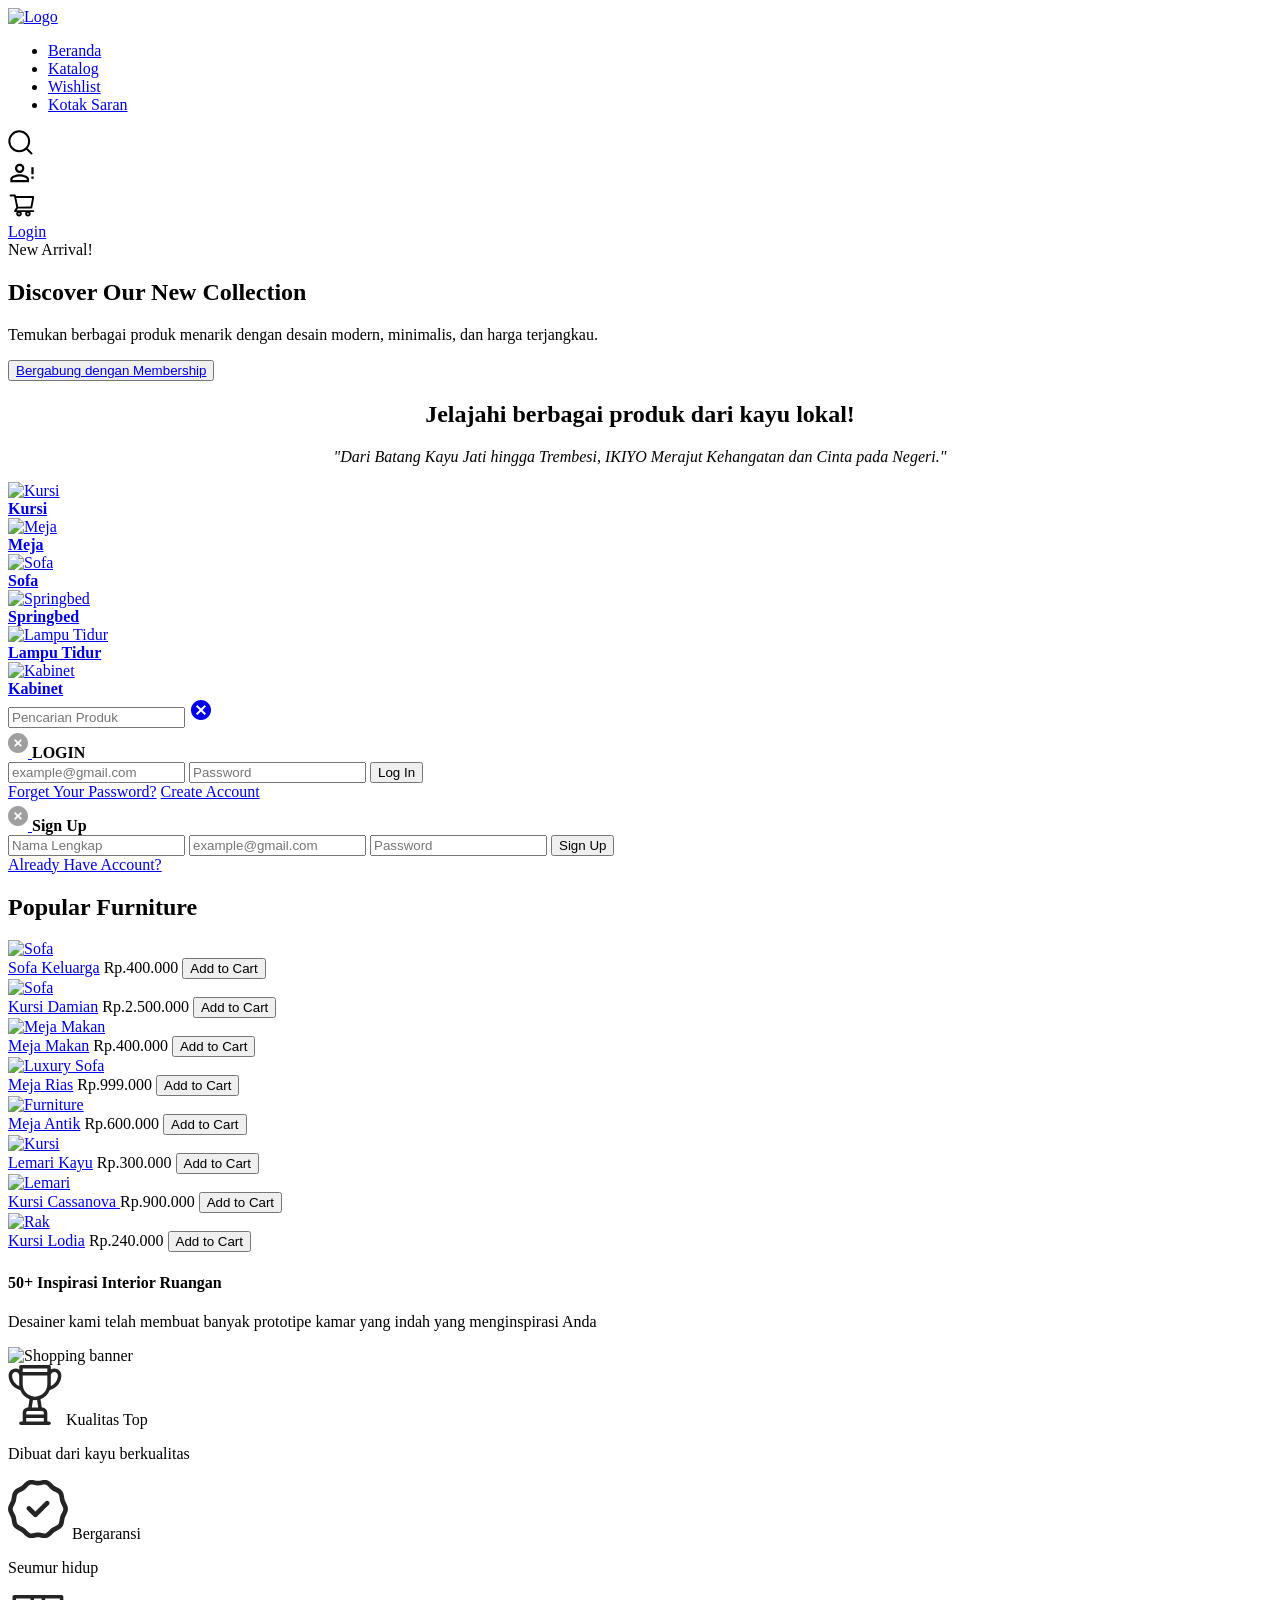
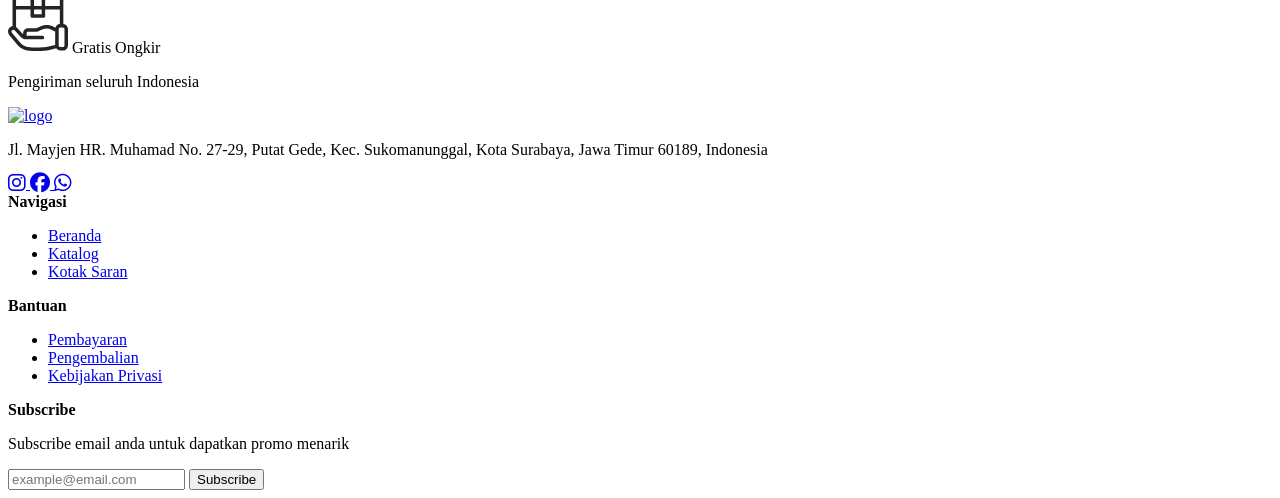
==== commit 735440da: "Update index.html" ====
--- a/index.html
+++ b/index.html
@@ -11,7 +11,7 @@
     <!------------------- Bagian Judul--------------------->
         <title>IKIYO Furniture</title>
     <!----------------------CSS eksternal-------------------->
-        <link rel="stylesheet" href="pemweb.css"/>
+        <link rel="stylesheet" href="index.css"/>
     <!--------------------Input Ikon------------------------->
         <link rel="shortcut icon" href="images/IKIYO LOGO.png"/>
     <!--------------------Import font------------------------->
@@ -29,8 +29,8 @@
 
     <!-- Menu -->
     <ul class="menu">
-      <li><a href="pemweb.html">Beranda</a></li>
-      <li><a href="pemweb.catalogue.html">Katalog</a></li>
+      <li><a href="index.html">Beranda</a></li>
+      <li><a href="index.catalogue.html">Katalog</a></li>
       <li><a href="#" id="header-wishlist">Wishlist</a></li>
       <li><a href="Kotak-saran.html">Kotak Saran</a></li>
     </ul>
@@ -96,42 +96,42 @@
     <!----------------------Kategori------------------------>
         <section id="category">
 
-        <a href="pemweb.catalogue.html" class="category-box">
+        <a href="index.catalogue.html" class="category-box">
             <div class="category-img">
                 <img src="images/c1.png" alt="Kursi">
             </div>
              <strong>Kursi</strong>
         </a>
 
-        <a href="pemweb.catalogue.html" class="category-box">
+        <a href="index.catalogue.html" class="category-box">
             <div class="category-img">
                 <img src="images/c2.png" alt="Meja">
              </div>
                 <strong>Meja</strong>
          </a>
 
-         <a href="pemweb.catalogue.html" class="category-box">
+         <a href="index.catalogue.html" class="category-box">
             <div class="category-img">
              <img src="images/c3.png" alt="Sofa">
              </div>
             <strong>Sofa</strong>
         </a>
 
-        <a href="pemweb.catalogue.html" class="category-box">
+        <a href="index.catalogue.html" class="category-box">
              <div class="category-img">
                  <img src="images/c4.png" alt="Springbed">
             </div>
             <strong>Springbed</strong>
         </a>
 
-         <a href="pemweb.catalogue.html" class="category-box">
+         <a href="index.catalogue.html" class="category-box">
              <div class="category-img">
                 <img src="images/c5.webp" alt="Lampu Tidur">
             </div>
                 <strong>Lampu Tidur</strong>
         </a>
 
-         <a href="pemweb.catalogue.html" class="category-box">
+         <a href="index.catalogue.html" class="category-box">
             <div class="category-img">
                 <img src="images/c6.png" alt="Kabinet">
             </div>
@@ -434,8 +434,8 @@
             <div>
                 <strong>Navigasi</strong>
                 <ul>
-                    <li><a href="pemweb.html">Beranda</a></li>
-                    <li><a href="pemweb.catalogue.html">Katalog</a></li>
+                    <li><a href="index.html">Beranda</a></li>
+                    <li><a href="index.catalogue.html">Katalog</a></li>
                     <li><a href="Kotak-saran.html">Kotak Saran</a></li>
                 </ul>
             </div>
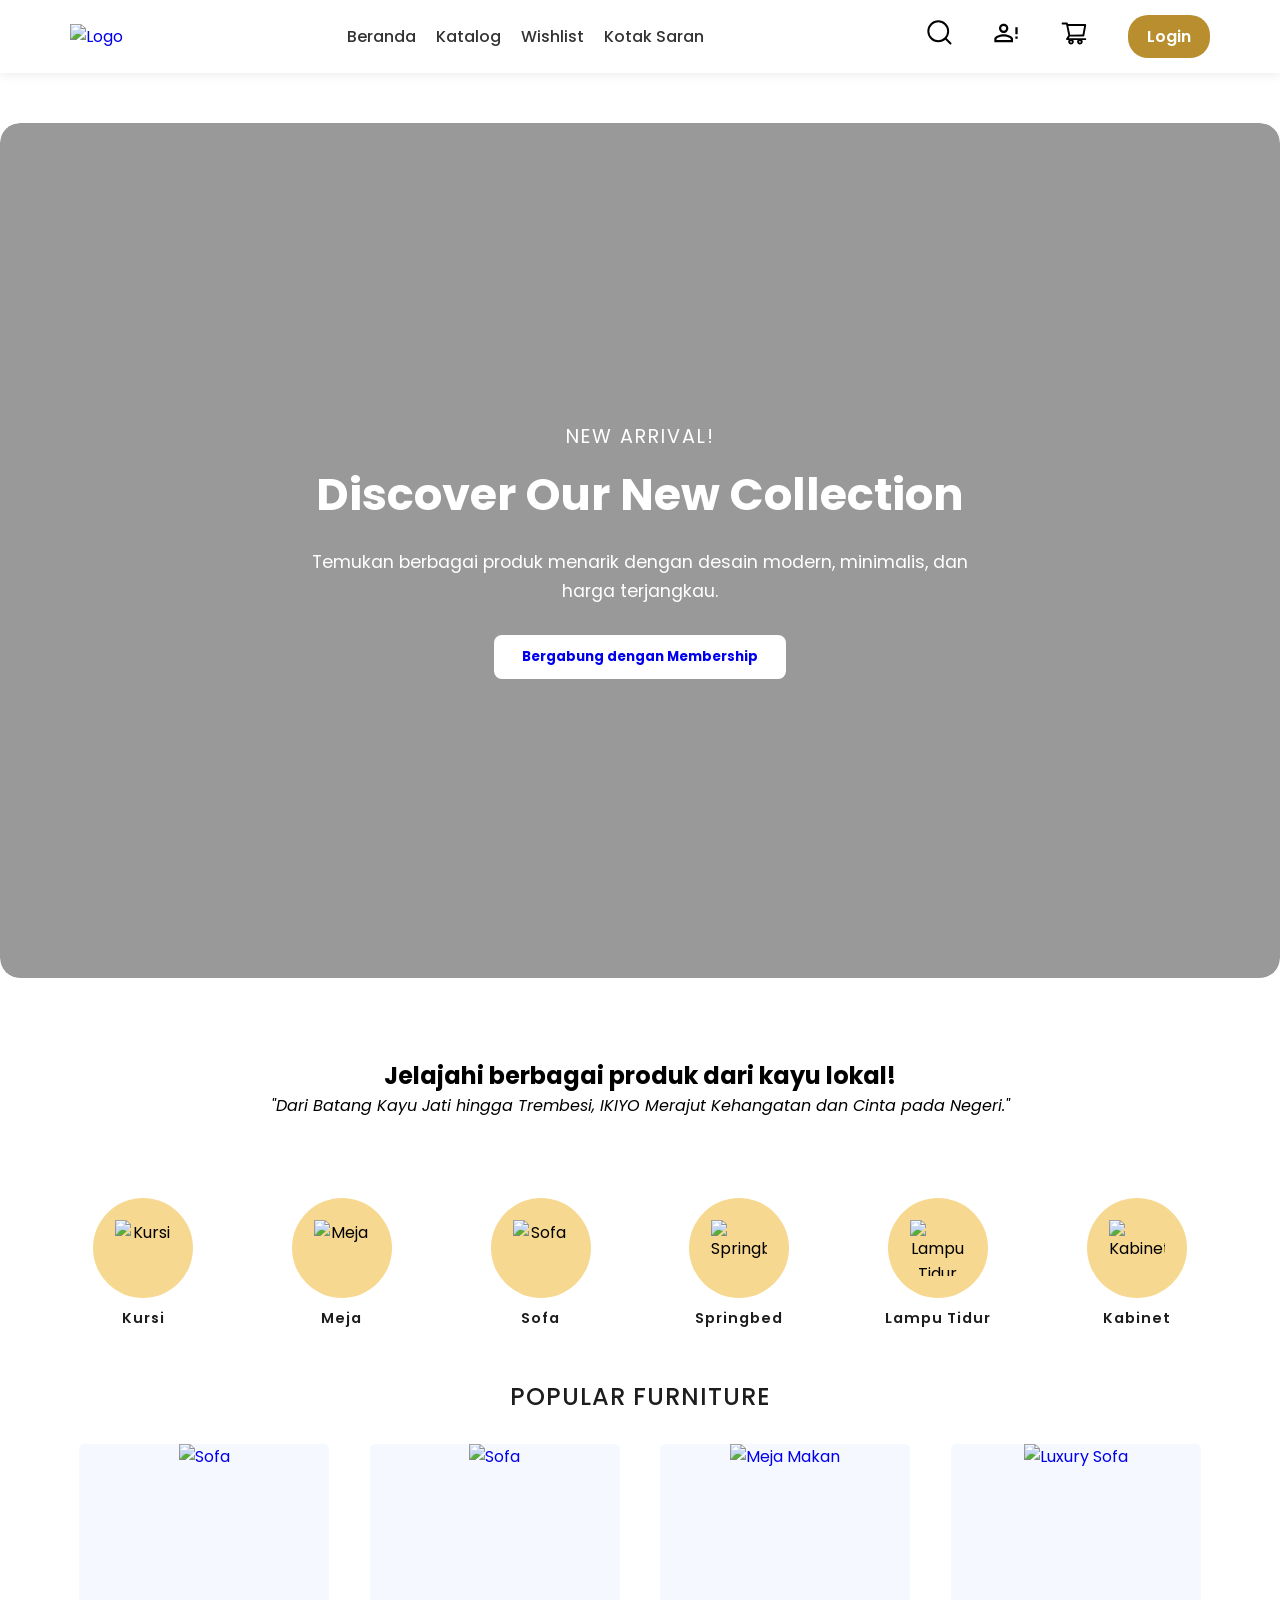
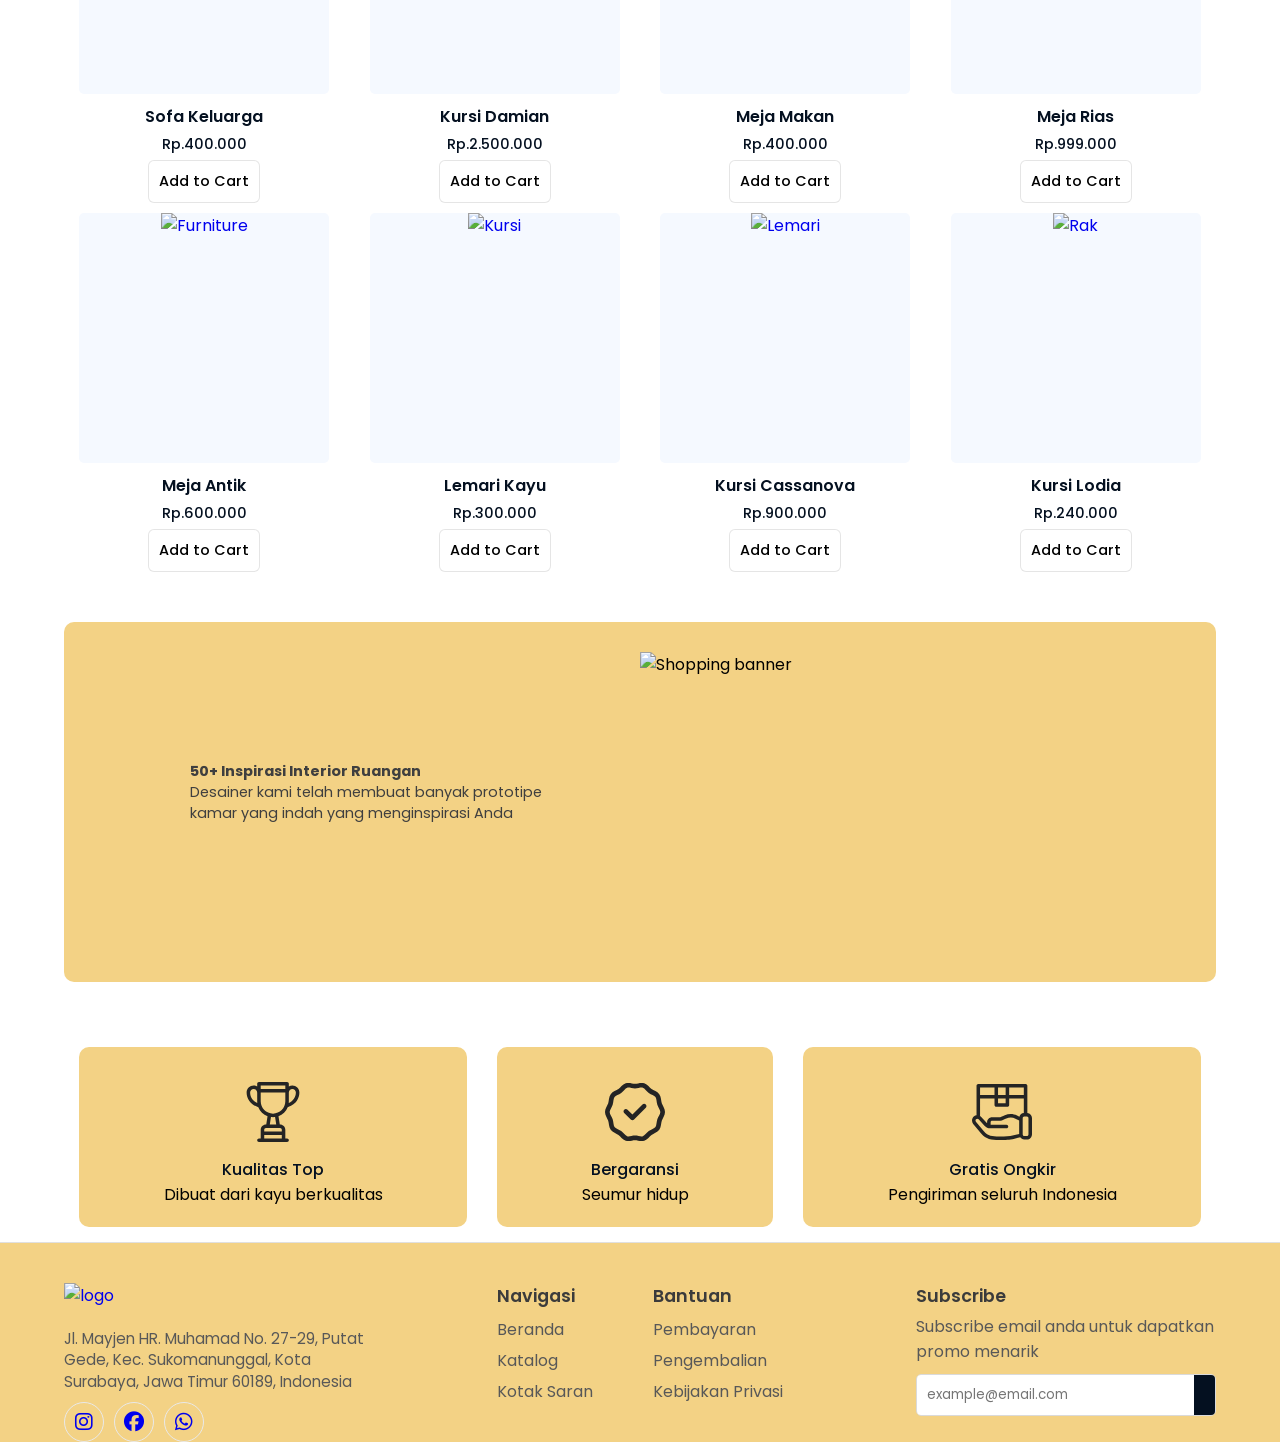
==== commit 967ddfe3: "Update index connect php.html" ====
--- a/index.html
+++ b/index.html
@@ -30,7 +30,7 @@
     <!-- Menu -->
     <ul class="menu">
       <li><a href="index.html">Beranda</a></li>
-      <li><a href="index.catalogue.html">Katalog</a></li>
+      <li><a href="pemweb.catalogue.html">Katalog</a></li>
       <li><a href="#" id="header-wishlist">Wishlist</a></li>
       <li><a href="Kotak-saran.html">Kotak Saran</a></li>
     </ul>
@@ -96,42 +96,42 @@
     <!----------------------Kategori------------------------>
         <section id="category">
 
-        <a href="index.catalogue.html" class="category-box">
+        <a href="pemweb.catalogue.html" class="category-box">
             <div class="category-img">
                 <img src="images/c1.png" alt="Kursi">
             </div>
              <strong>Kursi</strong>
         </a>
 
-        <a href="index.catalogue.html" class="category-box">
+        <a href="pemweb.catalogue.html" class="category-box">
             <div class="category-img">
                 <img src="images/c2.png" alt="Meja">
              </div>
                 <strong>Meja</strong>
          </a>
 
-         <a href="index.catalogue.html" class="category-box">
+         <a href="pemweb.catalogue.html" class="category-box">
             <div class="category-img">
              <img src="images/c3.png" alt="Sofa">
              </div>
             <strong>Sofa</strong>
         </a>
 
-        <a href="index.catalogue.html" class="category-box">
+        <a href="pemweb.catalogue.html" class="category-box">
              <div class="category-img">
                  <img src="images/c4.png" alt="Springbed">
             </div>
             <strong>Springbed</strong>
         </a>
 
-         <a href="index.catalogue.html" class="category-box">
+         <a href="pemweb.catalogue.html" class="category-box">
              <div class="category-img">
                 <img src="images/c5.webp" alt="Lampu Tidur">
             </div>
                 <strong>Lampu Tidur</strong>
         </a>
 
-         <a href="index.catalogue.html" class="category-box">
+         <a href="pemweb.catalogue.html" class="category-box">
             <div class="category-img">
                 <img src="images/c6.png" alt="Kabinet">
             </div>
@@ -165,15 +165,17 @@
             </a>
             <strong>LOGIN</strong>
             <!---Input---->
-            <form>
+            <form action="login.php" method="POST">
+                <input type="text" placeholder="username123" name="username" required>
                 <input type="email" placeholder="example@gmail.com" name="email" required>
                 <input type="password" placeholder="Password" name="password" required>
                 <input type="submit" value="Log In"/>
+                <button type="submit" name="login-btn" class="login">Masuk</button>
             </form>
             <!----forget signup---->
             <div class="form-btns">
-                <a href="#" class="Forget">Forget Your Password?</a>
-                <a href="#" class="sign-up-btn">Create Account</a>
+                <a href="#" class="Forget">Lupa Password?</a>
+                <a href="#" class="sign-up-btn">Buat Akun</a>
             </div>
         </div>
 
@@ -187,15 +189,17 @@
             </a>
             <strong>Sign Up</strong>
             <!---Input---->
-            <form>
+            <form action="signup.php" method="POST">
                 <input type="text" placeholder="Nama Lengkap" name="fullname" required>
+                <input type="text" placeholder="username123" name="username" required>
                 <input type="email" placeholder="example@gmail.com" name="email" required>
                 <input type="password" placeholder="Password" name="password" required>
                 <input type="submit" value="Sign Up"/>
+                <button type="submit" name="sign-up-btn" class="sign-up-btn">Daftar</button>
             </form>
             <!----forget signup---->
             <div class="form-btns">
-                <a href="#" class="already-account">Already Have Account?</a>
+                <a href="#" class="already-account">Sudah punya akun?</a>
             </div>
         </div>
     </div>
@@ -435,7 +439,7 @@
                 <strong>Navigasi</strong>
                 <ul>
                     <li><a href="index.html">Beranda</a></li>
-                    <li><a href="index.catalogue.html">Katalog</a></li>
+                    <li><a href="pemweb.catalogue.html">Katalog</a></li>
                     <li><a href="Kotak-saran.html">Kotak Saran</a></li>
                 </ul>
             </div>
--- a/index.css
+++ b/index.css
@@ -0,0 +1,801 @@
+/*CSS Eksternal*/
+* {
+    margin: 0px;
+    padding: 0px;
+    box-sizing: border-box;
+    font-family: poppins;
+    }
+a{
+    text-decoration: none;
+}
+ul {
+    list-style-type: none;
+}
+/*header*/
+header {
+  width: 100%;
+  background-color: #fff;
+  box-shadow: 0 2px 10px rgba(0,0,0,0.08);
+}
+
+/* Navbar Container */
+.navigation {
+  display: flex;
+  align-items: center;
+  justify-content: space-between;
+  padding: 15px 70px;
+  box-sizing: border-box;
+}
+
+/* Logo */
+.logo img {
+  width: auto;
+  height: 120px;
+}
+
+.menu {
+  display: flex;
+  gap: 20px;
+  list-style: none;
+  margin: 0;
+  padding: 0;
+}
+
+.menu li a {
+  color: #333;
+  text-decoration: none;
+  font-weight: 500;
+  transition: color 0.3s ease;
+}
+
+.menu li a:hover {
+  color: #B88E2F;
+}
+
+
+/* Right Side*/
+.nav-right {
+  display: flex;
+  align-items: center;
+  gap: 40px; /* jarak antara ikon dan tombol login/signup */
+}
+
+/* Ikon */
+.nav-icons {
+  display: flex;
+  align-items: center;
+  gap: 40px; /* jarak antar ikon */
+}
+
+.profile-icon,
+.search-icon,
+.cart-icon {
+  position: relative;
+  font-size: 20px;
+  color: #333;
+  cursor: pointer;
+  transition: color 0.3s;
+}
+
+.profile-icon:hover,
+.search-icon:hover,
+.cart-icon:hover {
+  color: #B88E2F;
+}
+
+.cart-icon .cart-count {
+  position: absolute;
+  top: -8px;
+  right: -10px;
+  background-color: #B88E2F;
+  color: #fff;
+  font-size: 12px;
+  font-weight: 600;
+  padding: 2px 6px;
+  border-radius: 50%;
+  line-height: 1;
+}
+/* Sembunyikan badge jika kosong */
+.cart-count:empty {
+  display: none;
+}
+
+/* Tombol Login & Sign Up */
+.auth-buttons {
+  display: flex;
+  align-items: center;
+  gap: 12px;
+}
+
+.auth-buttons a {
+  text-decoration: none;
+  font-weight: 600;
+  border-radius: 20px;
+  padding: 8px 18px;
+  transition: 0.3s;
+}
+.auth-buttons .login {
+  background-color: #B88E2F;
+  color: #fff;
+  border: 1px solid transparent;
+}
+
+.auth-buttons .login:hover {
+  background-color: #fff;
+  color: #B88E2F;
+  border: 1px solid #B88E2F;
+}
+
+/* Responsive */
+@media (max-width: 900px) {
+  .navigation {
+    flex-direction: coulum  ;
+    padding: 15px 30px;
+  }
+
+  .menu {
+    flex-wrap: wrap;
+    justify-content: center;
+    gap: 20px;
+    margin: 10px 0;
+  }
+
+  .nav-right {
+    flex-direction: column;
+    gap: 10px;
+  }
+}
+/*Search Bar */
+.search-bar {
+    width: 100%;
+    height: 40vh;
+    background-color: #ffffffbb;
+    backdrop-filter: blur(30px);
+    position: fixed;
+    left: 0;
+    bottom: 0;
+    display: none; 
+    justify-content: center;
+    z-index: 101;
+    box-shadow: 2px 2px 30px rgba(0,0,0,0.05);
+}
+
+.search-bar.search-bar-active {
+    display: flex; 
+}
+
+.search-input{
+    width: 90%;
+    border-bottom: 1px solid #f1f1f1;
+    display: flex;
+    justify-content: center;
+    align-items: center;
+    height: 100px;
+    margin-top: 20px;
+}
+.search-input input{
+    width: 100%;
+    border: none;
+    outline: none;
+    background-color: transparent;
+    font-size: 1.8rem;
+    margin: 0px;
+    color: #000000;
+}
+.search-cancel{
+    color: #041020;
+    font-size: 2rem;
+    padding-right: 40px;
+    position: relative;
+    z-index: 10; /* biar di atas layer lain */
+    cursor: pointer;
+}
+
+.search-bar-active{
+    display: flex;
+
+}
+.nav-search{
+    font-size: 1.4rem;
+}
+
+/* Login login */
+.form {
+    width: 100%;
+    height: 100%;
+    position: fixed;
+    left: 0px;
+    top: 0px;
+    background-color: #F9F8F694;
+    display: flex;
+    flex-direction: column;
+    justify-content: center;
+    align-items: center;
+    z-index: 102;
+}
+.login-form,
+.sign-up-form
+{
+    max-width: 420px;
+    width: 90%;
+    padding: 20px 10px;
+    background-color: #ffffff;
+    box-shadow: 2px 2px 30px #000;
+    display: flex;
+    flex-direction: column;
+    justify-content: center;
+    align-items: center;
+    border-radius: 5px;
+    position: relative;
+}
+.form-cancel {
+    position: absolute;
+    right: 20px;
+    top: 10px;
+    color: black;
+}
+.login-form form,
+.sign-up-form form
+{
+    display: flex;
+    flex-direction: column;
+    justify-content: center;
+    align-items: center;
+    width: 100%;
+}
+.login-form strong,
+.sign-up-form strong {
+    color: #272727;
+    font-size: 2rem;
+    margin: 2px 7px 7px 7px;
+    text-transform: uppercase;
+    letter-spacing: 0.5px;
+    font-weight: 500;
+}
+.login-form input,
+.sign-up-form input {
+    width: 90%;
+    height: 45px;
+    margin: 6px 0px;
+    padding: 0px 10px;
+    border: 1px solid #000;
+    outline: none;
+    border-radius: 7px;
+}
+.login-form input::placeholder,
+.sign-up-form input::placeholder {
+    color: #000;
+}
+.login-form input[type="submit"], 
+.sign-up-form input [type="submit"]{
+    background-color: #B88E2F;
+    color: #ffffff;
+    border: none;
+    outline: none;
+    text-transform: uppercase;
+    margin-top: 10px;
+    border-radius: 3px;
+    box-shadow: 1px 1px 1px #000;
+}
+.form-btns {
+    width: 90%;
+    display: flex;
+    justify-content: space-between;
+    align-items: center;
+    margin-top: 10px;
+    flex-wrap: wrap;
+    grid-gap: 20px;
+}
+.form-btns a {
+    color: #4d4d4d;
+    font-size: 0,9rem;
+    text-align: center;
+}
+.login-form,
+.sign-up-form,
+.form{
+    display: none;
+}
+.login-active, 
+.login-active .login-form, 
+.sign-up-active,
+.sign-up-active .sign-up-form{
+    display: flex;
+}
+/*main hero*/
+.hero {
+  position: relative;
+  height: 95vh; /* nggak full layar, bisa diatur */
+  max-width: 1300px; /* lebar kotak hero */
+  margin: 50px auto; /* space putih kiri-kanan */
+  border-radius: 20px; /* sudut bulat */
+  overflow: hidden; /* biar gambar nggak keluar kotak */
+  background-image: url('images/scandinavian_bacground.jpg');
+  background-size: cover;
+  background-position: center;
+  background-repeat: no-repeat;
+  display: flex;
+  justify-content: center;
+  align-items: center;
+  color: white;
+  text-align: center;
+}
+
+/* Overlay biar teks jelas */
+.hero::before {
+  content: "";
+  position: absolute;
+  top: 0;
+  left: 0;
+  width: 100%;
+  height: 100%;
+  background: rgba(0, 0, 0, 0.4);
+  z-index: 1;
+  border-radius: 20px; /* supaya ikut membulat */
+}
+
+.hero-content {
+  position: relative;
+  z-index: 2; 
+  max-width: 700px;
+}
+
+.hero-content span {
+  display: block;
+  font-size: 1.2rem;
+  letter-spacing: 2px;
+  margin-bottom: 10px;
+  text-transform: uppercase;
+}
+
+.hero-content h1 {
+  font-size: 2.8rem;
+  margin-bottom: 20px;
+}
+
+.hero-content p {
+  font-size: 1.1rem;
+  margin-bottom: 30px;
+  line-height: 1.6;
+}
+
+.hero-content button {
+  background-color: #fff;
+  color: #333;
+  border: none;
+  padding: 12px 28px;
+  border-radius: 8px;
+  font-weight: bold;
+  cursor: pointer;
+  transition: 0.3s;
+}
+
+.hero-content button:hover {
+  background-color: #B88E2F;
+}
+
+/* Bagian Produk */
+.produk {
+  padding: 30px 20px;
+  text-align: center;
+}
+
+
+/* category */
+#category {
+  max-width: 1200px;
+  width: 90%;
+  margin: 50px auto;
+  display: grid;
+  grid-template-columns: repeat(auto-fit, minmax(150px, 1fr));
+  gap: 40px;
+  justify-items: center;
+}
+
+.category-box {
+  display: flex;
+  flex-direction: column;
+  align-items: center;
+  text-align: center;
+  transition: all 0.3s ease;
+  text-decoration: none;
+  color: inherit;
+}
+
+.category-box:hover {
+  opacity: 0.8;
+  transform: scale(1.05);
+}
+
+.category-img {
+  background-color: #f7d890;
+  border-radius: 50%;
+  padding: 15px;
+  width: 100px;
+  height: 100px;
+  display: flex;
+  justify-content: center;
+  align-items: center;
+}
+
+.category-img img {
+  width: 80%;
+  height: 80%;
+  object-fit: contain;
+}
+
+.category-box strong {
+  color: #1d1d1d;
+  font-size: 0.9rem;
+  margin-top: 10px;
+  font-weight: 600;
+  letter-spacing: 1px;
+}
+/* Popular Section */
+#popular {
+    max-width: 1200px;
+    width: 90%;
+    margin: 50px auto;
+}
+
+#popular h2 {
+    color: #1d1d1d;
+    font-size: 1.5rem;
+    font-weight: 500;
+    margin-bottom: 30px;
+    text-transform: uppercase;
+    letter-spacing: 1px;
+    text-align: center;
+}
+
+/* Grid untuk produk */
+.popular-product-container {
+    display: grid;
+    grid-template-columns: repeat(4, 1fr); 
+    gap: 10px; 
+}
+
+.product-box {
+    display: flex;
+    flex-direction: column;
+    align-items: center;
+    text-align: center;
+}
+
+.product-box-img {
+    width: 100%;
+    height: 250px;    
+    width: 250px;   
+    position: relative;
+    overflow: hidden;    
+    border-radius: 5px;
+    background-color: #f5f9ff;
+}
+
+.product-box-img img {
+    width: 100%;
+    height: 100%;      
+    object-fit: cover;  
+}
+
+/* Label "New" */
+.product-box-img span {
+    color: #fff;
+    background-color: #041020;
+    position: absolute;
+    top: 5px;
+    right: 5px;
+    font-size: 0.8rem;
+    padding: 2px 10px;
+    font-weight: 400;
+    border-radius: 3px;
+}
+
+/* Teks produk */
+.product-box-text {
+    margin-top: 10px;
+}
+
+.product-box-text .product-text-title {
+    color: #041020;
+    font-size: 1rem;
+    font-weight: 600;
+}
+
+.product-box-text span {
+    color: #041020;
+    font-size: 0.9rem;
+    font-weight: 500;
+    display: block;
+    margin: 5px 0;
+}
+
+.product-box-text span del {
+    color: #696969;
+}
+
+/* Tombol add to cart */
+.add-to-cart {
+  display: inline-flex;
+  align-items: center;
+  justify-content: center;
+  gap: 5px;
+  border: 1px solid rgba(0, 0, 0, 0.1);
+  border-radius: 6px;
+  background-color: rgba(255, 255, 255, 0.8);
+  color: inherit;
+  padding: 10px;
+  font-size: 0.9rem;
+  font-weight: 500;
+  text-decoration: none;
+  transition: all 0.25s ease
+}
+
+.add-to-cart:hover {
+    background-color: #B88E2F;
+    color: #fff;
+    /* remove subtle divider on hover so the button feels pressed/active */
+    box-shadow: none;
+}
+
+.add-to-cart:hover svg {
+    fill: #fff;
+    border: #000;
+}
+
+/* Responsive */
+@media screen and (max-width: 1024px) {
+    .popular-product-container {
+        grid-template-columns: repeat(3, 1fr);
+    }
+}
+
+@media screen and (max-width: 768px) {
+    .popular-product-container {
+        grid-template-columns: repeat(2, 1fr);
+    }
+}
+
+@media screen and (max-width: 480px) {
+    .popular-product-container {
+        grid-template-columns: 1fr;
+    }
+}
+/*shopping-banner*/
+#shopping-banner{
+    max-width: 1200px;
+    width: 90%;
+    margin: 50px auto;
+    background-color: #f3d285;
+    padding: 30px;
+    border-radius: 10px;
+}
+.shopping-banner-container{
+    display: grid;
+    grid-template-columns: 1fr 1fr;
+    align-items: center;
+    max-width: 900px;
+    margin: auto;
+}
+.shopping-banner-text{
+    display: flex;
+    flex-direction: column;
+    max-width: 400px;
+}
+/* Container tombol di tengah */
+.shopping-banner-button {
+    display: flex;
+    justify-content: center; 
+    margin-top: 20px;        
+}
+
+.shopping-banner-button button {
+    background-color: white; 
+    color: black;            
+    border: 1px solid #ccc;  
+    padding: 10px 20px;     
+    border-radius: 5px;      
+    cursor: pointer;         
+    font-size: 16px;         
+    transition: all 0.3s ease;
+}
+
+/* Hover tombol */
+.shopping-banner-button button:hover {
+    background-color: #B88E2F; 
+    color: white;               
+    border-color: #B88E2F;
+}
+.shopping-banner-img{
+    height: 300px;
+    display: flex;
+    justify-content: center;
+}
+.shopping-banner-img img{
+    height: 100%;
+    width: 100%;
+    object-fit: contain;
+    object-fit: center;
+}
+.shopping-banner-text {
+    color: #181818;
+    font-size: 100px;
+    font-weight: 300;
+}
+.shopping-banner-text{
+    color: #3f3f3f;
+    margin: 10px 0px;
+    font-weight: 400;
+    font-size: 0.9rem;
+}
+/* Services */
+.services {
+    display: flex;
+    width: 90%;
+    justify-content: center;
+    align-items: center;
+    flex-wrap: wrap;
+    margin: auto;
+    max-width: 1200px;
+}
+.service-box {
+    display: flex;
+    justify-content: center;
+    align-items: center;
+    flex-direction: column;
+    padding: 20px;
+    margin: 15px;
+    flex-grow: 0.7;
+    min-width: 250px;
+    background-color: #f3d285; 
+    border-radius: 10px;
+}       
+.service-box svg {
+    fill: #041020;
+    font-size: 2rem;
+    margin:15px
+}
+.service-box span {
+    color: #041020;
+    font-weight: 500;
+    font-size: 1rem;
+}
+.service-box p {
+    color: black;
+    margin: 0px;
+    font-size: 1rem;
+}
+/*footer*/
+.footer {
+    width: 100%;
+    background-color: #f3d285;
+    padding-top: 40px;
+    border-top: 1px solid #e0e0e0;
+}
+
+.footer-container {
+    max-width: 1200px;
+    width: 90%;
+    margin: 0 auto;
+    display: flex;
+    justify-content: space-between;
+    align-items: flex-start;
+    flex-wrap: wrap;
+    gap: 30px;
+}
+
+/* Profil Perusahaan */
+.profil-perusahaan {
+    max-width: 300px;
+}
+.profil-perusahaan img {
+    width: 120px;
+    margin-bottom: 10px;
+}
+.profil-perusahaan p {
+    color: #585858;
+    margin: 10px 0;
+    font-size: 0.95rem;
+    line-height: 1.4;
+}
+.footer-social {
+    display: flex;
+    gap: 10px;
+}
+.footer-social a {
+    width: 40px;
+    height: 40px;
+    border: 1px solid #e9e9e9;
+    border-radius: 50%;
+    display: flex;
+    justify-content: center;
+    align-items: center;
+    transition: all 0.3s ease;
+}
+.footer-social a:hover {
+    background-color: #B88E2F;
+    border-color: transparent;
+    color: #fff;
+}
+.footer-social svg {
+    fill: currentColor;
+}
+
+/* Link Navigasi */
+.footer-link-box {
+    display: flex;
+    gap: 60px;
+}
+.footer-link-box strong {
+    color: #3b3b3b;
+    font-size: 1.1rem;
+    font-weight: 600;
+}
+.footer-link-box ul {
+    margin-top: 8px;
+    list-style: none;
+    padding: 0;
+}
+.footer-link-box ul li {
+    margin-bottom: 6px;
+}
+.footer-link-box ul li a {
+    color: #585858;
+    text-decoration: none;
+    transition: color 0.3s ease;
+}
+.footer-link-box ul li a:hover {
+    color: #041020;
+}
+
+/* Subscribe */
+.footer-subscribe {
+    max-width: 300px;
+}
+.footer-subscribe strong {
+    color: #3b3b3b;
+    font-size: 1.1rem;
+    font-weight: 600;
+}
+.footer-subscribe p {
+    color: #585858;
+    margin: 5px 0 10px;
+}
+.subscribe-box {
+    display: flex;
+    width: 100%;
+    border: 1px solid #dadada;
+    border-radius: 5px;
+    overflow: hidden;
+}
+.subscribe-box input {
+    flex: 1;
+    border: none;
+    outline: none;
+    padding: 10px;
+    background:white;
+}
+.subscribe-box button {
+    border: none;
+    background-color: #041020;
+    color: #fff;
+    text-transform: uppercase;
+    font-weight: 500;
+    padding: 0 20px;
+    cursor: pointer;
+    transition: background-color 0.3s ease;
+}
+.subscribe-box button:hover {
+    background-color: #B88E2F;
+}
+
+@media (max-width: 900px) {
+    .footer-container {
+        flex-direction: column;
+        align-items: flex-start;
+    }
+    .footer-link-box {
+        flex-direction: column;
+        gap: 20px;
+    }
+}
